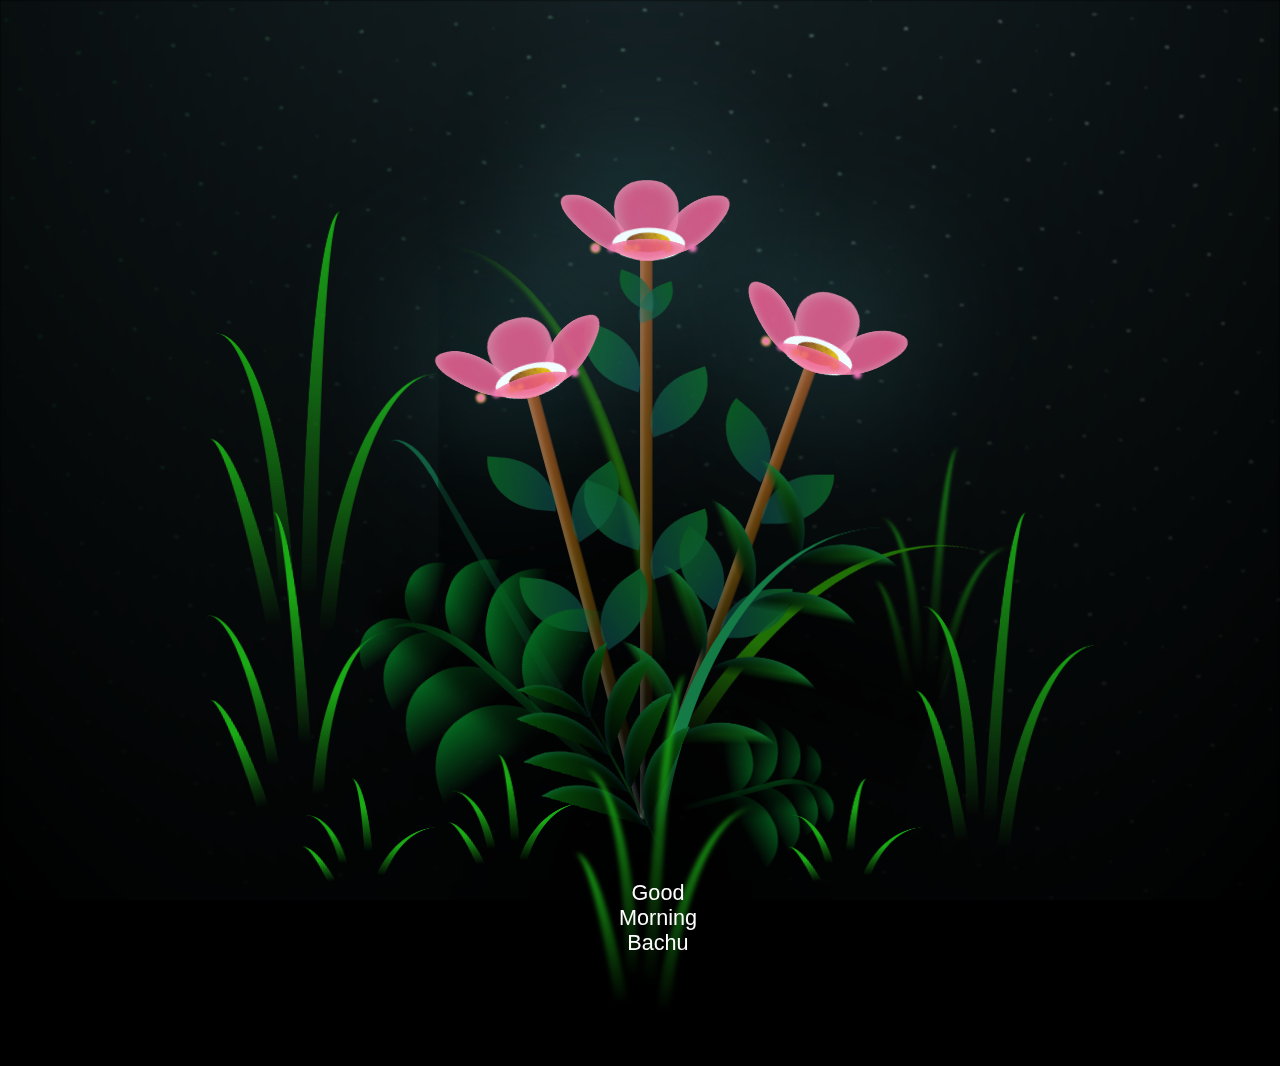
==== index.html @ 054b8e19 "Update index.html" ====
<!DOCTYPE html>
<html lang="en">

<head>
  <meta charset="UTF-8">
  <meta http-equiv="X-UA-Compatible" content="IE=edge">
  <meta name="viewport" content="width=device-width, initial-scale=1.0">
  <link rel="stylesheet" href="flowers-main/css/main.css">
  <link rel="icon" href="img/flowers.png" type="image/x-icon">
  <title>flowers</title>
</head>

<body class="container">
  <div class="night"></div>
  <div class="flowers">
    <div class="message">Good Morning Bachu </div>
    <div class="flower flower--1">
      <div class="flower__leafs flower__leafs--1">
        <div class="flower__leaf flower__leaf--1"></div>
        <div class="flower__leaf flower__leaf--2"></div>
        <div class="flower__leaf flower__leaf--3"></div>
        <div class="flower__leaf flower__leaf--4"></div>
        <div class="flower__white-circle"></div>

        <div class="flower__light flower__light--1"></div>
        <div class="flower__light flower__light--2"></div>
        <div class="flower__light flower__light--3"></div>
        <div class="flower__light flower__light--4"></div>
        <div class="flower__light flower__light--5"></div>
        <div class="flower__light flower__light--6"></div>
        <div class="flower__light flower__light--7"></div>
        <div class="flower__light flower__light--8"></div>

      </div>
      <div class="flower__line">
        <div class="flower__line__leaf flower__line__leaf--1"></div>
        <div class="flower__line__leaf flower__line__leaf--2"></div>
        <div class="flower__line__leaf flower__line__leaf--3"></div>
        <div class="flower__line__leaf flower__line__leaf--4"></div>
        <div class="flower__line__leaf flower__line__leaf--5"></div>
        <div class="flower__line__leaf flower__line__leaf--6"></div>
      </div>
    </div>

    <div class="flower flower--2">
      <div class="flower__leafs flower__leafs--2">
        <div class="flower__leaf flower__leaf--1"></div>
        <div class="flower__leaf flower__leaf--2"></div>
        <div class="flower__leaf flower__leaf--3"></div>
        <div class="flower__leaf flower__leaf--4"></div>
        <div class="flower__white-circle"></div>

        <div class="flower__light flower__light--1"></div>
        <div class="flower__light flower__light--2"></div>
        <div class="flower__light flower__light--3"></div>
        <div class="flower__light flower__light--4"></div>
        <div class="flower__light flower__light--5"></div>
        <div class="flower__light flower__light--6"></div>
        <div class="flower__light flower__light--7"></div>
        <div class="flower__light flower__light--8"></div>

      </div>
      <div class="flower__line">
        <div class="flower__line__leaf flower__line__leaf--1"></div>
        <div class="flower__line__leaf flower__line__leaf--2"></div>
        <div class="flower__line__leaf flower__line__leaf--3"></div>
        <div class="flower__line__leaf flower__line__leaf--4"></div>
      </div>
    </div>

    <div class="flower flower--3">
      <div class="flower__leafs flower__leafs--3">
        <div class="flower__leaf flower__leaf--1"></div>
        <div class="flower__leaf flower__leaf--2"></div>
        <div class="flower__leaf flower__leaf--3"></div>
        <div class="flower__leaf flower__leaf--4"></div>
        <div class="flower__white-circle"></div>

        <div class="flower__light flower__light--1"></div>
        <div class="flower__light flower__light--2"></div>
        <div class="flower__light flower__light--3"></div>
        <div class="flower__light flower__light--4"></div>
        <div class="flower__light flower__light--5"></div>
        <div class="flower__light flower__light--6"></div>
        <div class="flower__light flower__light--7"></div>
        <div class="flower__light flower__light--8"></div>

      </div>
      <div class="flower__line">
        <div class="flower__line__leaf flower__line__leaf--1"></div>
        <div class="flower__line__leaf flower__line__leaf--2"></div>
        <div class="flower__line__leaf flower__line__leaf--3"></div>
        <div class="flower__line__leaf flower__line__leaf--4"></div>
      </div>
    </div>

    <div class="grow-ans" style="--d:1.2s">
      <div class="flower__g-long">
        <div class="flower__g-long__top"></div>
        <div class="flower__g-long__bottom"></div>
      </div>
    </div>

    <div class="growing-grass">
      <div class="flower__grass flower__grass--1">
        <div class="flower__grass--top"></div>
        <div class="flower__grass--bottom"></div>
        <div class="flower__grass__leaf flower__grass__leaf--1"></div>
        <div class="flower__grass__leaf flower__grass__leaf--2"></div>
        <div class="flower__grass__leaf flower__grass__leaf--3"></div>
        <div class="flower__grass__leaf flower__grass__leaf--4"></div>
        <div class="flower__grass__leaf flower__grass__leaf--5"></div>
        <div class="flower__grass__leaf flower__grass__leaf--6"></div>
        <div class="flower__grass__leaf flower__grass__leaf--7"></div>
        <div class="flower__grass__leaf flower__grass__leaf--8"></div>
        <div class="flower__grass__overlay"></div>
      </div>
    </div>

    <div class="growing-grass">
      <div class="flower__grass flower__grass--2">
        <div class="flower__grass--top"></div>
        <div class="flower__grass--bottom"></div>
        <div class="flower__grass__leaf flower__grass__leaf--1"></div>
        <div class="flower__grass__leaf flower__grass__leaf--2"></div>
        <div class="flower__grass__leaf flower__grass__leaf--3"></div>
        <div class="flower__grass__leaf flower__grass__leaf--4"></div>
        <div class="flower__grass__leaf flower__grass__leaf--5"></div>
        <div class="flower__grass__leaf flower__grass__leaf--6"></div>
        <div class="flower__grass__leaf flower__grass__leaf--7"></div>
        <div class="flower__grass__leaf flower__grass__leaf--8"></div>
        <div class="flower__grass__overlay"></div>
      </div>
    </div>

    <div class="grow-ans" style="--d:2.4s">
      <div class="flower__g-right flower__g-right--1">
        <div class="leaf"></div>
      </div>
    </div>

    <div class="grow-ans" style="--d:2.8s">
      <div class="flower__g-right flower__g-right--2">
        <div class="leaf"></div>
      </div>
    </div>

    <div class="grow-ans" style="--d:2.8s">
      <div class="flower__g-front">
        <div class="flower__g-front__leaf-wrapper flower__g-front__leaf-wrapper--1">
          <div class="flower__g-front__leaf"></div>
        </div>
        <div class="flower__g-front__leaf-wrapper flower__g-front__leaf-wrapper--2">
          <div class="flower__g-front__leaf"></div>
        </div>
        <div class="flower__g-front__leaf-wrapper flower__g-front__leaf-wrapper--3">
          <div class="flower__g-front__leaf"></div>
        </div>
        <div class="flower__g-front__leaf-wrapper flower__g-front__leaf-wrapper--4">
          <div class="flower__g-front__leaf"></div>
        </div>
        <div class="flower__g-front__leaf-wrapper flower__g-front__leaf-wrapper--5">
          <div class="flower__g-front__leaf"></div>
        </div>
        <div class="flower__g-front__leaf-wrapper flower__g-front__leaf-wrapper--6">
          <div class="flower__g-front__leaf"></div>
        </div>
        <div class="flower__g-front__leaf-wrapper flower__g-front__leaf-wrapper--7">
          <div class="flower__g-front__leaf"></div>
        </div>
        <div class="flower__g-front__leaf-wrapper flower__g-front__leaf-wrapper--8">
          <div class="flower__g-front__leaf"></div>
        </div>
        <div class="flower__g-front__line"></div>
      </div>
    </div>

    <div class="grow-ans" style="--d:3.2s">
      <div class="flower__g-fr">
        <div class="leaf"></div>
        <div class="flower__g-fr__leaf flower__g-fr__leaf--1"></div>
        <div class="flower__g-fr__leaf flower__g-fr__leaf--2"></div>
        <div class="flower__g-fr__leaf flower__g-fr__leaf--3"></div>
        <div class="flower__g-fr__leaf flower__g-fr__leaf--4"></div>
        <div class="flower__g-fr__leaf flower__g-fr__leaf--5"></div>
        <div class="flower__g-fr__leaf flower__g-fr__leaf--6"></div>
        <div class="flower__g-fr__leaf flower__g-fr__leaf--7"></div>
        <div class="flower__g-fr__leaf flower__g-fr__leaf--8"></div>
      </div>
    </div>

    <div class="long-g long-g--0">
      <div class="grow-ans" style="--d:3s">
        <div class="leaf leaf--0"></div>
      </div>
      <div class="grow-ans" style="--d:2.2s">
        <div class="leaf leaf--1"></div>
      </div>
      <div class="grow-ans" style="--d:3.4s">
        <div class="leaf leaf--2"></div>
      </div>
      <div class="grow-ans" style="--d:3.6s">
        <div class="leaf leaf--3"></div>
      </div>
    </div>

    <div class="long-g long-g--1">
      <div class="grow-ans" style="--d:3.6s">
        <div class="leaf leaf--0"></div>
      </div>
      <div class="grow-ans" style="--d:3.8s">
        <div class="leaf leaf--1"></div>
      </div>
      <div class="grow-ans" style="--d:4s">
        <div class="leaf leaf--2"></div>
      </div>
      <div class="grow-ans" style="--d:4.2s">
        <div class="leaf leaf--3"></div>
      </div>
    </div>

    <div class="long-g long-g--2">
      <div class="grow-ans" style="--d:4s">
        <div class="leaf leaf--0"></div>
      </div>
      <div class="grow-ans" style="--d:4.2s">
        <div class="leaf leaf--1"></div>
      </div>
      <div class="grow-ans" style="--d:4.4s">
        <div class="leaf leaf--2"></div>
      </div>
      <div class="grow-ans" style="--d:4.6s">
        <div class="leaf leaf--3"></div>
      </div>
    </div>

    <div class="long-g long-g--3">
      <div class="grow-ans" style="--d:4s">
        <div class="leaf leaf--0"></div>
      </div>
      <div class="grow-ans" style="--d:4.2s">
        <div class="leaf leaf--1"></div>
      </div>
      <div class="grow-ans" style="--d:3s">
        <div class="leaf leaf--2"></div>
      </div>
      <div class="grow-ans" style="--d:3.6s">
        <div class="leaf leaf--3"></div>
      </div>
    </div>

    <div class="long-g long-g--4">
      <div class="grow-ans" style="--d:4s">
        <div class="leaf leaf--0"></div>
      </div>
      <div class="grow-ans" style="--d:4.2s">
        <div class="leaf leaf--1"></div>
      </div>
      <div class="grow-ans" style="--d:3s">
        <div class="leaf leaf--2"></div>
      </div>
      <div class="grow-ans" style="--d:3.6s">
        <div class="leaf leaf--3"></div>
      </div>
    </div>

    <div class="long-g long-g--5">
      <div class="grow-ans" style="--d:4s">
        <div class="leaf leaf--0"></div>
      </div>
      <div class="grow-ans" style="--d:4.2s">
        <div class="leaf leaf--1"></div>
      </div>
      <div class="grow-ans" style="--d:3s">
        <div class="leaf leaf--2"></div>
      </div>
      <div class="grow-ans" style="--d:3.6s">
        <div class="leaf leaf--3"></div>
      </div>
    </div>

    <div class="long-g long-g--6">
      <div class="grow-ans" style="--d:4.2s">
        <div class="leaf leaf--0"></div>
      </div>
      <div class="grow-ans" style="--d:4.4s">
        <div class="leaf leaf--1"></div>
      </div>
      <div class="grow-ans" style="--d:4.6s">
        <div class="leaf leaf--2"></div>
      </div>
      <div class="grow-ans" style="--d:4.8s">
        <div class="leaf leaf--3"></div>
      </div>
    </div>

    <div class="long-g long-g--7">
      <div class="grow-ans" style="--d:3s">
        <div class="leaf leaf--0"></div>
      </div>
      <div class="grow-ans" style="--d:3.2s">
        <div class="leaf leaf--1"></div>
      </div>
      <div class="grow-ans" style="--d:3.5s">
        <div class="leaf leaf--2"></div>
      </div>
      <div class="grow-ans" style="--d:3.6s">
        <div class="leaf leaf--3"></div>
      </div>
    </div>
    <audio id="background-music" autoplay loop>
      <source src="flowers-main/mysong.mp3" type="audio/mpeg">

    </audio>

  </div>

  <script src="flowers-main/main.js"></script>
</body>

</html>
---- flowers-main/css/main.css ----
*,
*::after,
*::before {
  padding: 0;
  margin: 0;
  box-sizing: border-box;
}

:root {
  --dark-color: #000;
}

body {
  display: flex;
  align-items: flex-end;
  justify-content: center;
  min-height: 100vh;
  background-color: var(--dark-color);
  overflow: hidden;
  perspective: 1000px;
}

.night {
  position: fixed;
  left: 50%;
  top: 0;
  transform: translateX(-50%);
  width: 100%;
  height: 100%;
  filter: blur(0.1vmin);
  background-image: radial-gradient(ellipse at top, transparent 0%, var(--dark-color)), radial-gradient(ellipse at bottom, var(--dark-color), rgba(145, 233, 255, 0.2)), repeating-linear-gradient(220deg, rgb(0, 0, 0) 0px, rgb(0, 0, 0) 19px, transparent 19px, transparent 22px), repeating-linear-gradient(189deg, rgb(0, 0, 0) 0px, rgb(0, 0, 0) 19px, transparent 19px, transparent 22px), repeating-linear-gradient(148deg, rgb(0, 0, 0) 0px, rgb(0, 0, 0) 19px, transparent 19px, transparent 22px), linear-gradient(90deg, rgb(7, 107, 42), rgb(240, 240, 240));
}

.flowers {
  position: relative;
  transform: scale(0.9);
}

.flower {
  position: absolute;
  bottom: 10vmin;
  transform-origin: bottom center;
  z-index: 10;
  --fl-speed: 0.3s;
}

.flower--1 {
  -webkit-animation: moving-flower-1 4s linear infinite;
  animation: moving-flower-1 4s linear infinite;
}

.flower--1 .flower__line {
  height: 70vmin;
  -webkit-animation-delay: 0.3s;
  animation-delay: 0.3s;
}

.flower--1 .flower__line__leaf--1 {
  -webkit-animation: blooming-leaf-right var(--fl-speed) 1.6s backwards;
  animation: blooming-leaf-right var(--fl-speed) 1.6s backwards;
}

.flower--1 .flower__line__leaf--2 {
  -webkit-animation: blooming-leaf-right var(--fl-speed) 1.4s backwards;
  animation: blooming-leaf-right var(--fl-speed) 1.4s backwards;
}

.flower--1 .flower__line__leaf--3 {
  -webkit-animation: blooming-leaf-left var(--fl-speed) 1.2s backwards;
  animation: blooming-leaf-left var(--fl-speed) 1.2s backwards;
}

.flower--1 .flower__line__leaf--4 {
  -webkit-animation: blooming-leaf-left var(--fl-speed) 1s backwards;
  animation: blooming-leaf-left var(--fl-speed) 1s backwards;
}

.flower--1 .flower__line__leaf--5 {
  -webkit-animation: blooming-leaf-right var(--fl-speed) 1.8s backwards;
  animation: blooming-leaf-right var(--fl-speed) 1.8s backwards;
}

.flower--1 .flower__line__leaf--6 {
  -webkit-animation: blooming-leaf-left var(--fl-speed) 2s backwards;
  animation: blooming-leaf-left var(--fl-speed) 2s backwards;
}

.flower--2 {
  left: 50%;
  transform: rotate(20deg);
  -webkit-animation: moving-flower-2 4s linear infinite;
  animation: moving-flower-2 4s linear infinite;
}

.flower--2 .flower__line {
  height: 60vmin;
  -webkit-animation-delay: 0.6s;
  animation-delay: 0.6s;
}

.flower--2 .flower__line__leaf--1 {
  -webkit-animation: blooming-leaf-right var(--fl-speed) 1.9s backwards;
  animation: blooming-leaf-right var(--fl-speed) 1.9s backwards;
}

.flower--2 .flower__line__leaf--2 {
  -webkit-animation: blooming-leaf-right var(--fl-speed) 1.7s backwards;
  animation: blooming-leaf-right var(--fl-speed) 1.7s backwards;
}

.flower--2 .flower__line__leaf--3 {
  -webkit-animation: blooming-leaf-left var(--fl-speed) 1.5s backwards;
  animation: blooming-leaf-left var(--fl-speed) 1.5s backwards;
}

.flower--2 .flower__line__leaf--4 {
  -webkit-animation: blooming-leaf-left var(--fl-speed) 1.3s backwards;
  animation: blooming-leaf-left var(--fl-speed) 1.3s backwards;
}

.flower--3 {
  left: 50%;
  transform: rotate(-15deg);
  -webkit-animation: moving-flower-3 4s linear infinite;
  animation: moving-flower-3 4s linear infinite;
}

.flower--3 .flower__line {
  -webkit-animation-delay: 0.9s;
  animation-delay: 0.9s;
}

.flower--3 .flower__line__leaf--1 {
  -webkit-animation: blooming-leaf-right var(--fl-speed) 2.5s backwards;
  animation: blooming-leaf-right var(--fl-speed) 2.5s backwards;
}

.flower--3 .flower__line__leaf--2 {
  -webkit-animation: blooming-leaf-right var(--fl-speed) 2.3s backwards;
  animation: blooming-leaf-right var(--fl-speed) 2.3s backwards;
}

.flower--3 .flower__line__leaf--3 {
  -webkit-animation: blooming-leaf-left var(--fl-speed) 2.1s backwards;
  animation: blooming-leaf-left var(--fl-speed) 2.1s backwards;
}

.flower--3 .flower__line__leaf--4 {
  -webkit-animation: blooming-leaf-left var(--fl-speed) 1.9s backwards;
  animation: blooming-leaf-left var(--fl-speed) 1.9s backwards;
}

.flower__leafs {
  position: relative;
  -webkit-animation: blooming-flower 2s backwards;
  animation: blooming-flower 2s backwards;
}

.flower__leafs--1 {
  -webkit-animation-delay: 1.1s;
  animation-delay: 1.1s;
}

.flower__leafs--2 {
  -webkit-animation-delay: 1.4s;
  animation-delay: 1.4s;
}

.flower__leafs--3 {
  -webkit-animation-delay: 1.7s;
  animation-delay: 1.7s;
}

.flower__leafs::after {
  content: "";
  position: absolute;
  left: 0;
  top: 0;
  transform: translate(-50%, -100%);
  width: 8vmin;
  height: 8vmin;
  background-color: #6bf0ff;
  filter: blur(10vmin);
}

.flower__leaf {
  position: absolute;
  bottom: 0;
  left: 50%;
  width: 8vmin;
  height: 11vmin;
  border-radius: 51% 49% 47% 53%/44% 45% 55% 69%;
  background-color: #f672b0;
  background-image: linear-gradient(to top, #ee5286, #ee5286);
  transform-origin: bottom center;
  opacity: 0.9;
  box-shadow: inset 0 0 2vmin rgba(255, 255, 255, 0.5);
}

.flower__leaf--1 {
  transform: translate(-10%, 1%) rotateY(40deg) rotateX(-50deg);
}

.flower__leaf--2 {
  transform: translate(-50%, -4%) rotateX(40deg);
}

.flower__leaf--3 {
  transform: translate(-90%, 0%) rotateY(45deg) rotateX(50deg);
}

.flower__leaf--4 {
  width: 8vmin;
  height: 8vmin;
  transform-origin: bottom left;
  border-radius: 4vmin 10vmin 4vmin 4vmin;
  transform: translate(0%, 18%) rotateX(70deg) rotate(-43deg);
  background-image: linear-gradient(to top, #ee5286, #ee5286);
  z-index: 1;
  opacity: 0.8;
}

.flower__white-circle {
  position: absolute;
  left: -3.5vmin;
  top: -3vmin;
  width: 9vmin;
  height: 4vmin;
  border-radius: 50%;
  background-color: #fff;
}

.flower__white-circle::after {
  content: "";
  position: absolute;
  left: 50%;
  top: 45%;
  transform: translate(-50%, -50%);
  width: 60%;
  height: 60%;
  border-radius: inherit;
  background-image: repeating-linear-gradient(135deg, rgba(0, 0, 0, 0.03) 0px, rgba(0, 0, 0, 0.03) 1px, transparent 1px, transparent 12px), repeating-linear-gradient(45deg, rgba(0, 0, 0, 0.03) 0px, rgba(0, 0, 0, 0.03) 1px, transparent 1px, transparent 12px), repeating-linear-gradient(67.5deg, rgba(0, 0, 0, 0.03) 0px, rgba(0, 0, 0, 0.03) 1px, transparent 1px, transparent 12px), repeating-linear-gradient(135deg, rgba(0, 0, 0, 0.03) 0px, rgba(0, 0, 0, 0.03) 1px, transparent 1px, transparent 12px), repeating-linear-gradient(45deg, rgba(0, 0, 0, 0.03) 0px, rgba(0, 0, 0, 0.03) 1px, transparent 1px, transparent 12px), repeating-linear-gradient(112.5deg, rgba(0, 0, 0, 0.03) 0px, rgba(0, 0, 0, 0.03) 1px, transparent 1px, transparent 12px), repeating-linear-gradient(112.5deg, rgba(0, 0, 0, 0.03) 0px, rgba(0, 0, 0, 0.03) 1px, transparent 1px, transparent 12px), repeating-linear-gradient(45deg, rgba(0, 0, 0, 0.03) 0px, rgba(0, 0, 0, 0.03) 1px, transparent 1px, transparent 12px), repeating-linear-gradient(22.5deg, rgba(0, 0, 0, 0.03) 0px, rgba(0, 0, 0, 0.03) 1px, transparent 1px, transparent 12px), repeating-linear-gradient(45deg, rgba(0, 0, 0, 0.03) 0px, rgba(0, 0, 0, 0.03) 1px, transparent 1px, transparent 12px), repeating-linear-gradient(22.5deg, rgba(0, 0, 0, 0.03) 0px, rgba(0, 0, 0, 0.03) 1px, transparent 1px, transparent 12px), repeating-linear-gradient(135deg, rgba(0, 0, 0, 0.03) 0px, rgba(0, 0, 0, 0.03) 1px, transparent 1px, transparent 12px), repeating-linear-gradient(157.5deg, rgba(0, 0, 0, 0.03) 0px, rgba(0, 0, 0, 0.03) 1px, transparent 1px, transparent 12px), repeating-linear-gradient(67.5deg, rgba(0, 0, 0, 0.03) 0px, rgba(0, 0, 0, 0.03) 1px, transparent 1px, transparent 12px), repeating-linear-gradient(67.5deg, rgba(0, 0, 0, 0.03) 0px, rgba(0, 0, 0, 0.03) 1px, transparent 1px, transparent 12px), linear-gradient(90deg, rgb(127, 47, 21), rgb(255, 206, 0));
}

.flower__line {
  height: 55vmin;
  width: 1.5vmin;
  background-image: linear-gradient(to left, rgba(0, 0, 0, 0.2), transparent, rgba(255, 255, 255, 0.2)), linear-gradient(to top, transparent 10%, #583e08, #944415);
  box-shadow: inset 0 0 2px rgba(0, 0, 0, 0.5);
  -webkit-animation: grow-flower-tree 4s backwards;
  animation: grow-flower-tree 4s backwards;
}

.flower__line__leaf {
  --w: 7vmin;
  --h: calc(var(--w) + 2vmin);
  position: absolute;
  top: 20%;
  left: 90%;
  width: var(--w);
  height: var(--h);
  border-top-right-radius: var(--h);
  border-bottom-left-radius: var(--h);
  background-image: linear-gradient(to top, rgba(20, 117, 122, 0.4), #095721);
}

.flower__line__leaf--1 {
  transform: rotate(70deg) rotateY(30deg);
}

.flower__line__leaf--2 {
  top: 45%;
  transform: rotate(70deg) rotateY(30deg);
}

.flower__line__leaf--3,
.flower__line__leaf--4,
.flower__line__leaf--6 {
  border-top-right-radius: 0;
  border-bottom-left-radius: 0;
  border-top-left-radius: var(--h);
  border-bottom-right-radius: var(--h);
  left: -460%;
  top: 12%;
  transform: rotate(-70deg) rotateY(30deg);
}

.flower__line__leaf--4 {
  top: 40%;
}

.flower__line__leaf--5 {
  top: 0;
  transform-origin: left;
  transform: rotate(70deg) rotateY(30deg) scale(0.6);
}

.flower__line__leaf--6 {
  top: -2%;
  left: -450%;
  transform-origin: right;
  transform: rotate(-70deg) rotateY(30deg) scale(0.6);
}

.flower__light {
  position: absolute;
  bottom: 0vmin;
  width: 1vmin;
  height: 1vmin;
  background-color: rgb(255, 251, 0);
  border-radius: 50%;
  filter: blur(0.2vmin);
  -webkit-animation: light-ans 4s linear infinite backwards;
  animation: light-ans 4s linear infinite backwards;
}

.flower__light:nth-child(odd) {
  background-color: #f76baf;
}

.flower__light--1 {
  left: -2vmin;
  -webkit-animation-delay: 1s;
  animation-delay: 1s;
}

.flower__light--2 {
  left: 3vmin;
  -webkit-animation-delay: 0.5s;
  animation-delay: 0.5s;
}

.flower__light--3 {
  left: -6vmin;
  -webkit-animation-delay: 0.3s;
  animation-delay: 0.3s;
}

.flower__light--4 {
  left: 6vmin;
  -webkit-animation-delay: 0.9s;
  animation-delay: 0.9s;
}

.flower__light--5 {
  left: -1vmin;
  -webkit-animation-delay: 1.5s;
  animation-delay: 1.5s;
}

.flower__light--6 {
  left: -4vmin;
  -webkit-animation-delay: 3s;
  animation-delay: 3s;
}

.flower__light--7 {
  left: 3vmin;
  -webkit-animation-delay: 2s;
  animation-delay: 2s;
}

.flower__light--8 {
  left: -6vmin;
  -webkit-animation-delay: 3.5s;
  animation-delay: 3.5s;
}

.flower__grass {
  --c: #04661f;
  --line-w: 1.5vmin;
  position: absolute;
  bottom: 12vmin;
  left: -7vmin;
  display: flex;
  flex-direction: column;
  align-items: flex-end;
  z-index: 20;
  transform-origin: bottom center;
  transform: rotate(-48deg) rotateY(40deg);
}

.flower__grass--1 {
  -webkit-animation: moving-grass 2s linear infinite;
  animation: moving-grass 2s linear infinite;
}

.flower__grass--2 {
  left: 2vmin;
  bottom: 10vmin;
  transform: scale(0.5) rotate(75deg) rotateX(10deg) rotateY(-200deg);
  opacity: 0.8;
  z-index: 0;
  -webkit-animation: moving-grass--2 1.5s linear infinite;
  animation: moving-grass--2 1.5s linear infinite;
}

.flower__grass--top {
  width: 7vmin;
  height: 10vmin;
  border-top-right-radius: 100%;
  border-right: var(--line-w) solid var(--c);
  transform-origin: bottom center;
  transform: rotate(-2deg);
}

.flower__grass--bottom {
  margin-top: -2px;
  width: var(--line-w);
  height: 25vmin;
  background-image: linear-gradient(to top, transparent, var(--c));
}

.flower__grass__leaf {
  --size: 10vmin;
  position: absolute;
  width: calc(var(--size) * 2.1);
  height: var(--size);
  border-top-left-radius: var(--size);
  border-top-right-radius: var(--size);
  background-image: linear-gradient(to top, transparent, transparent 30%, var(--c));
  z-index: 100;
}

.flower__grass__leaf--1 {
  top: -6%;
  left: 30%;
  --size: 6vmin;
  transform: rotate(-20deg);
  -webkit-animation: growing-grass-ans--1 2s 2.6s backwards;
  animation: growing-grass-ans--1 2s 2.6s backwards;
}

@-webkit-keyframes growing-grass-ans--1 {
  0% {
    transform-origin: bottom left;
    transform: rotate(-20deg) scale(0);
  }
}

@keyframes growing-grass-ans--1 {
  0% {
    transform-origin: bottom left;
    transform: rotate(-20deg) scale(0);
  }
}

.flower__grass__leaf--2 {
  top: -5%;
  left: -110%;
  --size: 6vmin;
  transform: rotate(10deg);
  -webkit-animation: growing-grass-ans--2 2s 2.4s linear backwards;
  animation: growing-grass-ans--2 2s 2.4s linear backwards;
}

@-webkit-keyframes growing-grass-ans--2 {
  0% {
    transform-origin: bottom right;
    transform: rotate(10deg) scale(0);
  }
}

@keyframes growing-grass-ans--2 {
  0% {
    transform-origin: bottom right;
    transform: rotate(10deg) scale(0);
  }
}

.flower__grass__leaf--3 {
  top: 5%;
  left: 60%;
  --size: 8vmin;
  transform: rotate(-18deg) rotateX(-20deg);
  -webkit-animation: growing-grass-ans--3 2s 2.2s linear backwards;
  animation: growing-grass-ans--3 2s 2.2s linear backwards;
}

@-webkit-keyframes growing-grass-ans--3 {
  0% {
    transform-origin: bottom left;
    transform: rotate(-18deg) rotateX(-20deg) scale(0);
  }
}

@keyframes growing-grass-ans--3 {
  0% {
    transform-origin: bottom left;
    transform: rotate(-18deg) rotateX(-20deg) scale(0);
  }
}

.flower__grass__leaf--4 {
  top: 6%;
  left: -135%;
  --size: 8vmin;
  transform: rotate(2deg);
  -webkit-animation: growing-grass-ans--4 2s 2s linear backwards;
  animation: growing-grass-ans--4 2s 2s linear backwards;
}

@-webkit-keyframes growing-grass-ans--4 {
  0% {
    transform-origin: bottom right;
    transform: rotate(2deg) scale(0);
  }
}

@keyframes growing-grass-ans--4 {
  0% {
    transform-origin: bottom right;
    transform: rotate(2deg) scale(0);
  }
}

.flower__grass__leaf--5 {
  top: 20%;
  left: 60%;
  --size: 10vmin;
  transform: rotate(-24deg) rotateX(-20deg);
  -webkit-animation: growing-grass-ans--5 2s 1.8s linear backwards;
  animation: growing-grass-ans--5 2s 1.8s linear backwards;
}

@-webkit-keyframes growing-grass-ans--5 {
  0% {
    transform-origin: bottom left;
    transform: rotate(-24deg) rotateX(-20deg) scale(0);
  }
}

@keyframes growing-grass-ans--5 {
  0% {
    transform-origin: bottom left;
    transform: rotate(-24deg) rotateX(-20deg) scale(0);
  }
}

.flower__grass__leaf--6 {
  top: 22%;
  left: -180%;
  --size: 10vmin;
  transform: rotate(10deg);
  -webkit-animation: growing-grass-ans--6 2s 1.6s linear backwards;
  animation: growing-grass-ans--6 2s 1.6s linear backwards;
}

@-webkit-keyframes growing-grass-ans--6 {
  0% {
    transform-origin: bottom right;
    transform: rotate(10deg) scale(0);
  }
}

@keyframes growing-grass-ans--6 {
  0% {
    transform-origin: bottom right;
    transform: rotate(10deg) scale(0);
  }
}

.flower__grass__leaf--7 {
  top: 39%;
  left: 70%;
  --size: 10vmin;
  transform: rotate(-10deg);
  -webkit-animation: growing-grass-ans--7 2s 1.4s linear backwards;
  animation: growing-grass-ans--7 2s 1.4s linear backwards;
}

@-webkit-keyframes growing-grass-ans--7 {
  0% {
    transform-origin: bottom left;
    transform: rotate(-10deg) scale(0);
  }
}

@keyframes growing-grass-ans--7 {
  0% {
    transform-origin: bottom left;
    transform: rotate(-10deg) scale(0);
  }
}

.flower__grass__leaf--8 {
  top: 40%;
  left: -215%;
  --size: 11vmin;
  transform: rotate(10deg);
  -webkit-animation: growing-grass-ans--8 2s 1.2s linear backwards;
  animation: growing-grass-ans--8 2s 1.2s linear backwards;
}

@-webkit-keyframes growing-grass-ans--8 {
  0% {
    transform-origin: bottom right;
    transform: rotate(10deg) scale(0);
  }
}

@keyframes growing-grass-ans--8 {
  0% {
    transform-origin: bottom right;
    transform: rotate(10deg) scale(0);
  }
}

.flower__grass__overlay {
  position: absolute;
  top: -10%;
  right: 0%;
  width: 100%;
  height: 100%;
  background-color: rgba(0, 0, 0, 0.6);
  filter: blur(1.5vmin);
  z-index: 100;
}

.flower__g-long {
  --w: 2vmin;
  --h: 6vmin;
  --c: #0e5b3c;
  position: absolute;
  bottom: 10vmin;
  left: -3vmin;
  transform-origin: bottom center;
  transform: rotate(-30deg) rotateY(-20deg);
  display: flex;
  flex-direction: column;
  align-items: flex-end;
  -webkit-animation: flower-g-long-ans 3s linear infinite;
  animation: flower-g-long-ans 3s linear infinite;
}

@-webkit-keyframes flower-g-long-ans {

  0%,
  100% {
    transform: rotate(-30deg) rotateY(-20deg);
  }

  50% {
    transform: rotate(-32deg) rotateY(-20deg);
  }
}

@keyframes flower-g-long-ans {

  0%,
  100% {
    transform: rotate(-30deg) rotateY(-20deg);
  }

  50% {
    transform: rotate(-32deg) rotateY(-20deg);
  }
}

.flower__g-long__top {
  top: calc(var(--h) * -1);
  width: calc(var(--w) + 1vmin);
  height: var(--h);
  border-top-right-radius: 100%;
  border-right: 0.7vmin solid var(--c);
  transform: translate(-0.7vmin, 1vmin);
}

.flower__g-long__bottom {
  width: var(--w);
  height: 50vmin;
  transform-origin: bottom center;
  background-image: linear-gradient(to top, transparent 30%, var(--c));
  box-shadow: inset 0 0 2px rgba(0, 0, 0, 0.5);
  -webkit-clip-path: polygon(35% 0, 65% 1%, 100% 100%, 0% 100%);
  clip-path: polygon(35% 0, 65% 1%, 100% 100%, 0% 100%);
}

.flower__g-right {
  position: absolute;
  bottom: 6vmin;
  left: -2vmin;
  transform-origin: bottom left;
  transform: rotate(20deg);
}

.flower__g-right .leaf {
  width: 30vmin;
  height: 50vmin;
  border-top-left-radius: 100%;
  border-left: 2vmin solid #217005;
  background-image: linear-gradient(to bottom, transparent, var(--dark-color) 60%);
  -webkit-mask-image: linear-gradient(to top, transparent 30%, #24803e 60%);
}

.flower__g-right--1 {
  -webkit-animation: flower-g-right-ans 2.5s linear infinite;
  animation: flower-g-right-ans 2.5s linear infinite;
}

.flower__g-right--2 {
  left: 5vmin;
  transform: rotateY(-180deg);
  -webkit-animation: flower-g-right-ans--2 3s linear infinite;
  animation: flower-g-right-ans--2 3s linear infinite;
}

.flower__g-right--2 .leaf {
  height: 75vmin;
  filter: blur(0.3vmin);
  opacity: 0.8;
}

@-webkit-keyframes flower-g-right-ans {

  0%,
  100% {
    transform: rotate(20deg);
  }

  50% {
    transform: rotate(24deg) rotateX(-20deg);
  }
}

@keyframes flower-g-right-ans {

  0%,
  100% {
    transform: rotate(20deg);
  }

  50% {
    transform: rotate(24deg) rotateX(-20deg);
  }
}

@-webkit-keyframes flower-g-right-ans--2 {

  0%,
  100% {
    transform: rotateY(-180deg) rotate(0deg) rotateX(-20deg);
  }

  50% {
    transform: rotateY(-180deg) rotate(6deg) rotateX(-20deg);
  }
}

@keyframes flower-g-right-ans--2 {

  0%,
  100% {
    transform: rotateY(-180deg) rotate(0deg) rotateX(-20deg);
  }

  50% {
    transform: rotateY(-180deg) rotate(6deg) rotateX(-20deg);
  }
}

.flower__g-front {
  position: absolute;
  bottom: 6vmin;
  left: 2.5vmin;
  z-index: 100;
  transform-origin: bottom center;
  transform: rotate(-28deg) rotateY(30deg) scale(1.04);
  -webkit-animation: flower__g-front-ans 2s linear infinite;
  animation: flower__g-front-ans 2s linear infinite;
}

@-webkit-keyframes flower__g-front-ans {

  0%,
  100% {
    transform: rotate(-28deg) rotateY(30deg) scale(1.04);
  }

  50% {
    transform: rotate(-35deg) rotateY(40deg) scale(1.04);
  }
}

@keyframes flower__g-front-ans {

  0%,
  100% {
    transform: rotate(-28deg) rotateY(30deg) scale(1.04);
  }

  50% {
    transform: rotate(-35deg) rotateY(40deg) scale(1.04);
  }
}

.flower__g-front__line {
  width: 0.3vmin;
  height: 20vmin;
  background-image: linear-gradient(to top, transparent, #042e0b, transparent 100%);
  position: relative;
}

.flower__g-front__leaf-wrapper {
  position: absolute;
  top: 0;
  left: 0;
  transform-origin: bottom left;
  transform: rotate(10deg);
}

.flower__g-front__leaf-wrapper:nth-child(even) {
  left: 0vmin;
  transform: rotateY(-180deg) rotate(5deg);
  -webkit-animation: flower__g-front__leaf-left-ans 1s ease-in backwards;
  animation: flower__g-front__leaf-left-ans 1s ease-in backwards;
}

.flower__g-front__leaf-wrapper:nth-child(odd) {
  -webkit-animation: flower__g-front__leaf-ans 1s ease-in backwards;
  animation: flower__g-front__leaf-ans 1s ease-in backwards;
}

.flower__g-front__leaf-wrapper--1 {
  top: -8vmin;
  transform: scale(0.7);
  -webkit-animation: flower__g-front__leaf-ans 1s 5.5s ease-in backwards !important;
  animation: flower__g-front__leaf-ans 1s 5.5s ease-in backwards !important;
}

.flower__g-front__leaf-wrapper--2 {
  top: -8vmin;
  transform: rotateY(-180deg) scale(0.7) !important;
  -webkit-animation: flower__g-front__leaf-left-ans-2 1s 4.6s ease-in backwards !important;
  animation: flower__g-front__leaf-left-ans-2 1s 4.6s ease-in backwards !important;
}

.flower__g-front__leaf-wrapper--3 {
  top: -3vmin;
  -webkit-animation: flower__g-front__leaf-ans 1s 4.6s ease-in backwards;
  animation: flower__g-front__leaf-ans 1s 4.6s ease-in backwards;
}

.flower__g-front__leaf-wrapper--4 {
  top: -3vmin;
  transform: rotateY(-180deg) scale(0.9) !important;
  -webkit-animation: flower__g-front__leaf-left-ans-2 1s 4.6s ease-in backwards !important;
  animation: flower__g-front__leaf-left-ans-2 1s 4.6s ease-in backwards !important;
}

@-webkit-keyframes flower__g-front__leaf-left-ans-2 {
  0% {
    transform: rotateY(-180deg) scale(0);
  }
}

@keyframes flower__g-front__leaf-left-ans-2 {
  0% {
    transform: rotateY(-180deg) scale(0);
  }
}

.flower__g-front__leaf-wrapper--5,
.flower__g-front__leaf-wrapper--6 {
  top: 2vmin;
}

.flower__g-front__leaf-wrapper--7,
.flower__g-front__leaf-wrapper--8 {
  top: 6.5vmin;
}

.flower__g-front__leaf-wrapper--2 {
  -webkit-animation-delay: 5.2s !important;
  animation-delay: 5.2s !important;
}

.flower__g-front__leaf-wrapper--3 {
  -webkit-animation-delay: 4.9s !important;
  animation-delay: 4.9s !important;
}

.flower__g-front__leaf-wrapper--5 {
  -webkit-animation-delay: 4.3s !important;
  animation-delay: 4.3s !important;
}

.flower__g-front__leaf-wrapper--6 {
  -webkit-animation-delay: 4.1s !important;
  animation-delay: 4.1s !important;
}

.flower__g-front__leaf-wrapper--7 {
  -webkit-animation-delay: 3.8s !important;
  animation-delay: 3.8s !important;
}

.flower__g-front__leaf-wrapper--8 {
  -webkit-animation-delay: 3.5s !important;
  animation-delay: 3.5s !important;
}

@-webkit-keyframes flower__g-front__leaf-ans {
  0% {
    transform: rotate(10deg) scale(0);
  }
}

@keyframes flower__g-front__leaf-ans {
  0% {
    transform: rotate(10deg) scale(0);
  }
}

@-webkit-keyframes flower__g-front__leaf-left-ans {
  0% {
    transform: rotateY(-180deg) rotate(5deg) scale(0);
  }
}

@keyframes flower__g-front__leaf-left-ans {
  0% {
    transform: rotateY(-180deg) rotate(5deg) scale(0);
  }
}

.flower__g-front__leaf {
  width: 10vmin;
  height: 10vmin;
  border-radius: 100% 0% 0% 100%/100% 100% 0% 0%;
  box-shadow: inset 0 2px 1vmin hsla(184deg, 97%, 58%, 0.2);
  background-image: linear-gradient(to bottom left, transparent, var(--dark-color)), linear-gradient(to bottom right, #064f0a 50%, transparent 50%, transparent);
  -webkit-mask-image: linear-gradient(to bottom right, #097149 50%, transparent 50%, transparent);
  mask-image: linear-gradient(to bottom right, #0e8723 50%, transparent 50%, transparent);
}

.flower__g-fr {
  position: absolute;
  bottom: -4vmin;
  left: vmin;
  transform-origin: bottom left;
  z-index: 10;
  -webkit-animation: flower__g-fr-ans 2s linear infinite;
  animation: flower__g-fr-ans 2s linear infinite;
}

@-webkit-keyframes flower__g-fr-ans {

  0%,
  100% {
    transform: rotate(2deg);
  }

  50% {
    transform: rotate(4deg);
  }
}

@keyframes flower__g-fr-ans {

  0%,
  100% {
    transform: rotate(2deg);
  }

  50% {
    transform: rotate(4deg);
  }
}

.flower__g-fr .leaf {
  width: 30vmin;
  height: 50vmin;
  border-top-left-radius: 100%;
  border-left: 2vmin solid #147b47;
  -webkit-mask-image: linear-gradient(to top, transparent 25%, #0e4e2a 50%);
  position: relative;
  z-index: 1;
}

.flower__g-fr__leaf {
  position: absolute;
  top: 0;
  left: 0;
  width: 10vmin;
  height: 10vmin;
  border-radius: 100% 0% 0% 100%/100% 100% 0% 0%;
  box-shadow: inset 0 2px 1vmin hsla(184deg, 97%, 58%, 0.2);
  background-image: linear-gradient(to bottom left, transparent, var(--dark-color) 98%), linear-gradient(to bottom right, #106e18 45%, transparent 50%, transparent);
  -webkit-mask-image: linear-gradient(135deg, #175f22 40%, transparent 50%, transparent);
}

.flower__g-fr__leaf--1 {
  left: 20vmin;
  transform: rotate(45deg);
  -webkit-animation: flower__g-fr-leaft-ans-1 0.5s 5.2s linear backwards;
  animation: flower__g-fr-leaft-ans-1 0.5s 5.2s linear backwards;
}

@-webkit-keyframes flower__g-fr-leaft-ans-1 {
  0% {
    transform-origin: left;
    transform: rotate(45deg) scale(0);
  }
}

@keyframes flower__g-fr-leaft-ans-1 {
  0% {
    transform-origin: left;
    transform: rotate(45deg) scale(0);
  }
}

.flower__g-fr__leaf--2 {
  left: 12vmin;
  top: -7vmin;
  transform: rotate(25deg) rotateY(-180deg);
  -webkit-animation: flower__g-fr-leaft-ans-6 0.5s 5s linear backwards;
  animation: flower__g-fr-leaft-ans-6 0.5s 5s linear backwards;
}

.flower__g-fr__leaf--3 {
  left: 15vmin;
  top: 6vmin;
  transform: rotate(55deg);
  -webkit-animation: flower__g-fr-leaft-ans-5 0.5s 4.8s linear backwards;
  animation: flower__g-fr-leaft-ans-5 0.5s 4.8s linear backwards;
}

.flower__g-fr__leaf--4 {
  left: 6vmin;
  top: -2vmin;
  transform: rotate(25deg) rotateY(-180deg);
  -webkit-animation: flower__g-fr-leaft-ans-6 0.5s 4.6s linear backwards;
  animation: flower__g-fr-leaft-ans-6 0.5s 4.6s linear backwards;
}

.flower__g-fr__leaf--5 {
  left: 10vmin;
  top: 14vmin;
  transform: rotate(55deg);
  -webkit-animation: flower__g-fr-leaft-ans-5 0.5s 4.4s linear backwards;
  animation: flower__g-fr-leaft-ans-5 0.5s 4.4s linear backwards;
}

@-webkit-keyframes flower__g-fr-leaft-ans-5 {
  0% {
    transform-origin: left;
    transform: rotate(55deg) scale(0);
  }
}

@keyframes flower__g-fr-leaft-ans-5 {
  0% {
    transform-origin: left;
    transform: rotate(55deg) scale(0);
  }
}

.flower__g-fr__leaf--6 {
  left: 0vmin;
  top: 6vmin;
  transform: rotate(25deg) rotateY(-180deg);
  -webkit-animation: flower__g-fr-leaft-ans-6 0.5s 4.2s linear backwards;
  animation: flower__g-fr-leaft-ans-6 0.5s 4.2s linear backwards;
}

@-webkit-keyframes flower__g-fr-leaft-ans-6 {
  0% {
    transform-origin: right;
    transform: rotate(25deg) rotateY(-180deg) scale(0);
  }
}

@keyframes flower__g-fr-leaft-ans-6 {
  0% {
    transform-origin: right;
    transform: rotate(25deg) rotateY(-180deg) scale(0);
  }
}

.flower__g-fr__leaf--7 {
  left: 5vmin;
  top: 22vmin;
  transform: rotate(45deg);
  -webkit-animation: flower__g-fr-leaft-ans-7 0.5s 4s linear backwards;
  animation: flower__g-fr-leaft-ans-7 0.5s 4s linear backwards;
}

@-webkit-keyframes flower__g-fr-leaft-ans-7 {
  0% {
    transform-origin: left;
    transform: rotate(45deg) scale(0);
  }
}

@keyframes flower__g-fr-leaft-ans-7 {
  0% {
    transform-origin: left;
    transform: rotate(45deg) scale(0);
  }
}

.flower__g-fr__leaf--8 {
  left: -4vmin;
  top: 15vmin;
  transform: rotate(15deg) rotateY(-180deg);
  -webkit-animation: flower__g-fr-leaft-ans-8 0.5s 3.8s linear backwards;
  animation: flower__g-fr-leaft-ans-8 0.5s 3.8s linear backwards;
}

@-webkit-keyframes flower__g-fr-leaft-ans-8 {
  0% {
    transform-origin: right;
    transform: rotate(15deg) rotateY(-180deg) scale(0);
  }
}

@keyframes flower__g-fr-leaft-ans-8 {
  0% {
    transform-origin: right;
    transform: rotate(15deg) rotateY(-180deg) scale(0);
  }
}

.long-g {
  position: absolute;
  bottom: 25vmin;
  left: -42vmin;
  transform-origin: bottom left;
}

.long-g--1 {
  bottom: 0vmin;
  transform: scale(0.8) rotate(-5deg);
}

.long-g--1 .leaf {
  -webkit-mask-image: linear-gradient(to top, transparent 40%, #196d2a 80%) !important;
}

.long-g--1 .leaf--1 {
  --w: 5vmin;
  --h: 60vmin;
  left: -2vmin;
  transform: rotate(3deg) rotateY(-180deg);
}

.long-g--2,
.long-g--3 {
  bottom: -3vmin;
  left: -35vmin;
  transform-origin: center;
  transform: scale(0.6) rotateX(60deg);
}

.long-g--2 .leaf,
.long-g--3 .leaf {
  -webkit-mask-image: linear-gradient(to top, transparent 50%, #176220 80%) !important;
}

.long-g--2 .leaf--1,
.long-g--3 .leaf--1 {
  left: -1vmin;
  transform: rotateY(-180deg);
}

.long-g--3 {
  left: -17vmin;
  bottom: 0vmin;
}

.long-g--3 .leaf {
  -webkit-mask-image: linear-gradient(to top, transparent 40%, #176220 80%) !important;
}

.long-g--4 {
  left: 25vmin;
  bottom: -3vmin;
  transform-origin: center;
  transform: scale(0.6) rotateX(60deg);
}

.long-g--4 .leaf {
  -webkit-mask-image: linear-gradient(to top, transparent 50%, #176220 80%) !important;
}

.long-g--5 {
  left: 42vmin;
  bottom: 0vmin;
  transform: scale(0.8) rotate(2deg);
}

.long-g--6 {
  left: 0vmin;
  bottom: -20vmin;
  z-index: 100;
  filter: blur(0.3vmin);
  transform: scale(0.8) rotate(2deg);
}

.long-g--7 {
  left: 35vmin;
  bottom: 20vmin;
  z-index: -1;
  filter: blur(0.3vmin);
  transform: scale(0.6) rotate(2deg);
  opacity: 0.7;
}

.long-g .leaf {
  --w: 15vmin;
  --h: 40vmin;
  --c: #1aaa15;
  position: absolute;
  bottom: 0;
  width: var(--w);
  height: var(--h);
  border-top-left-radius: 100%;
  border-left: 2vmin solid var(--c);
  -webkit-mask-image: linear-gradient(to top, transparent 20%, var(--dark-color));
  transform-origin: bottom center;
}

.long-g .leaf--0 {
  left: 2vmin;
  -webkit-animation: leaf-ans-1 4s linear infinite;
  animation: leaf-ans-1 4s linear infinite;
}

.long-g .leaf--1 {
  --w: 5vmin;
  --h: 60vmin;
  -webkit-animation: leaf-ans-1 4s linear infinite;
  animation: leaf-ans-1 4s linear infinite;
}

.long-g .leaf--2 {
  --w: 10vmin;
  --h: 40vmin;
  left: -0.5vmin;
  bottom: 5vmin;
  transform-origin: bottom left;
  transform: rotateY(-180deg);
  -webkit-animation: leaf-ans-2 3s linear infinite;
  animation: leaf-ans-2 3s linear infinite;
}

.long-g .leaf--3 {
  --w: 5vmin;
  --h: 30vmin;
  left: -1vmin;
  bottom: 3.2vmin;
  transform-origin: bottom left;
  transform: rotate(-10deg) rotateY(-180deg);
  -webkit-animation: leaf-ans-3 3s linear infinite;
  animation: leaf-ans-3 3s linear infinite;
}

@-webkit-keyframes leaf-ans-1 {

  0%,
  100% {
    transform: rotate(-5deg) scale(1);
  }

  50% {
    transform: rotate(5deg) scale(1.1);
  }
}

@keyframes leaf-ans-1 {

  0%,
  100% {
    transform: rotate(-5deg) scale(1);
  }

  50% {
    transform: rotate(5deg) scale(1.1);
  }
}

@-webkit-keyframes leaf-ans-2 {

  0%,
  100% {
    transform: rotateY(-180deg) rotate(5deg);
  }

  50% {
    transform: rotateY(-180deg) rotate(0deg) scale(1.1);
  }
}

@keyframes leaf-ans-2 {

  0%,
  100% {
    transform: rotateY(-180deg) rotate(5deg);
  }

  50% {
    transform: rotateY(-180deg) rotate(0deg) scale(1.1);
  }
}

@-webkit-keyframes leaf-ans-3 {

  0%,
  100% {
    transform: rotate(-10deg) rotateY(-180deg);
  }

  50% {
    transform: rotate(-20deg) rotateY(-180deg);
  }
}

@keyframes leaf-ans-3 {

  0%,
  100% {
    transform: rotate(-10deg) rotateY(-180deg);
  }

  50% {
    transform: rotate(-20deg) rotateY(-180deg);
  }
}

.grow-ans {
  -webkit-animation: grow-ans 2s var(--d) backwards;
  animation: grow-ans 2s var(--d) backwards;
}

@-webkit-keyframes grow-ans {
  0% {
    transform: scale(0);
    opacity: 0;
  }
}

@keyframes grow-ans {
  0% {
    transform: scale(0);
    opacity: 0;
  }
}

@-webkit-keyframes light-ans {
  0% {
    opacity: 0;
    transform: translateY(0vmin);
  }

  25% {
    opacity: 1;
    transform: translateY(-5vmin) translateX(-2vmin);
  }

  50% {
    opacity: 1;
    transform: translateY(-15vmin) translateX(2vmin);
    filter: blur(0.2vmin);
  }

  75% {
    transform: translateY(-20vmin) translateX(-2vmin);
    filter: blur(0.2vmin);
  }

  100% {
    transform: translateY(-30vmin);
    opacity: 0;
    filter: blur(1vmin);
  }
}

@keyframes light-ans {
  0% {
    opacity: 0;
    transform: translateY(0vmin);
  }

  25% {
    opacity: 1;
    transform: translateY(-5vmin) translateX(-2vmin);
  }

  50% {
    opacity: 1;
    transform: translateY(-15vmin) translateX(2vmin);
    filter: blur(0.2vmin);
  }

  75% {
    transform: translateY(-20vmin) translateX(-2vmin);
    filter: blur(0.2vmin);
  }

  100% {
    transform: translateY(-30vmin);
    opacity: 0;
    filter: blur(1vmin);
  }
}

@-webkit-keyframes moving-flower-1 {

  0%,
  100% {
    transform: rotate(2deg);
  }

  50% {
    transform: rotate(-2deg);
  }
}

@keyframes moving-flower-1 {

  0%,
  100% {
    transform: rotate(2deg);
  }

  50% {
    transform: rotate(-2deg);
  }
}

@-webkit-keyframes moving-flower-2 {

  0%,
  100% {
    transform: rotate(18deg);
  }

  50% {
    transform: rotate(14deg);
  }
}

@keyframes moving-flower-2 {

  0%,
  100% {
    transform: rotate(18deg);
  }

  50% {
    transform: rotate(14deg);
  }
}

@-webkit-keyframes moving-flower-3 {

  0%,
  100% {
    transform: rotate(-18deg);
  }

  50% {
    transform: rotate(-20deg) rotateY(-10deg);
  }
}

@keyframes moving-flower-3 {

  0%,
  100% {
    transform: rotate(-18deg);
  }

  50% {
    transform: rotate(-20deg) rotateY(-10deg);
  }
}

@-webkit-keyframes blooming-leaf-right {
  0% {
    transform-origin: left;
    transform: rotate(70deg) rotateY(30deg) scale(0);
  }
}

@keyframes blooming-leaf-right {
  0% {
    transform-origin: left;
    transform: rotate(70deg) rotateY(30deg) scale(0);
  }
}

@-webkit-keyframes blooming-leaf-left {
  0% {
    transform-origin: right;
    transform: rotate(-70deg) rotateY(30deg) scale(0);
  }
}

@keyframes blooming-leaf-left {
  0% {
    transform-origin: right;
    transform: rotate(-70deg) rotateY(30deg) scale(0);
  }
}

@-webkit-keyframes grow-flower-tree {
  0% {
    height: 0;
    border-radius: 1vmin;
  }
}

@keyframes grow-flower-tree {
  0% {
    height: 0;
    border-radius: 1vmin;
  }
}

@-webkit-keyframes blooming-flower {
  0% {
    transform: scale(0);
  }
}

@keyframes blooming-flower {
  0% {
    transform: scale(0);
  }
}

@-webkit-keyframes moving-grass {

  0%,
  100% {
    transform: rotate(-48deg) rotateY(40deg);
  }

  50% {
    transform: rotate(-50deg) rotateY(40deg);
  }
}

@keyframes moving-grass {

  0%,
  100% {
    transform: rotate(-48deg) rotateY(40deg);
  }

  50% {
    transform: rotate(-50deg) rotateY(40deg);
  }
}

@-webkit-keyframes moving-grass--2 {

  0%,
  100% {
    transform: scale(0.5) rotate(75deg) rotateX(10deg) rotateY(-200deg);
  }

  50% {
    transform: scale(0.5) rotate(79deg) rotateX(10deg) rotateY(-200deg);
  }
}

@keyframes moving-grass--2 {

  0%,
  100% {
    transform: scale(0.5) rotate(75deg) rotateX(10deg) rotateY(-200deg);
  }

  50% {
    transform: scale(0.5) rotate(79deg) rotateX(10deg) rotateY(-200deg);
  }
}

.growing-grass {
  -webkit-animation: growing-grass-ans 1s 2s backwards;
  animation: growing-grass-ans 1s 2s backwards;
}

@-webkit-keyframes growing-grass-ans {
  0% {
    transform: scale(0);
  }
}

@keyframes growing-grass-ans {
  0% {
    transform: scale(0);
  }
}

.container * {
  -webkit-animation-play-state: paused !important;
  animation-play-state: paused !important;
}

.message {
  font-size: 24px;
  font-family: Arial, sans-serif;
  color: #ffffff;
  padding: 10px 20px;
  position: absolute;
  transform: translate(-50%, -50%);
  z-index: 9999;
  text-align: center;
  position: absolute;
  top: 20px;
  left: 20px;
  padding: 10px;
}
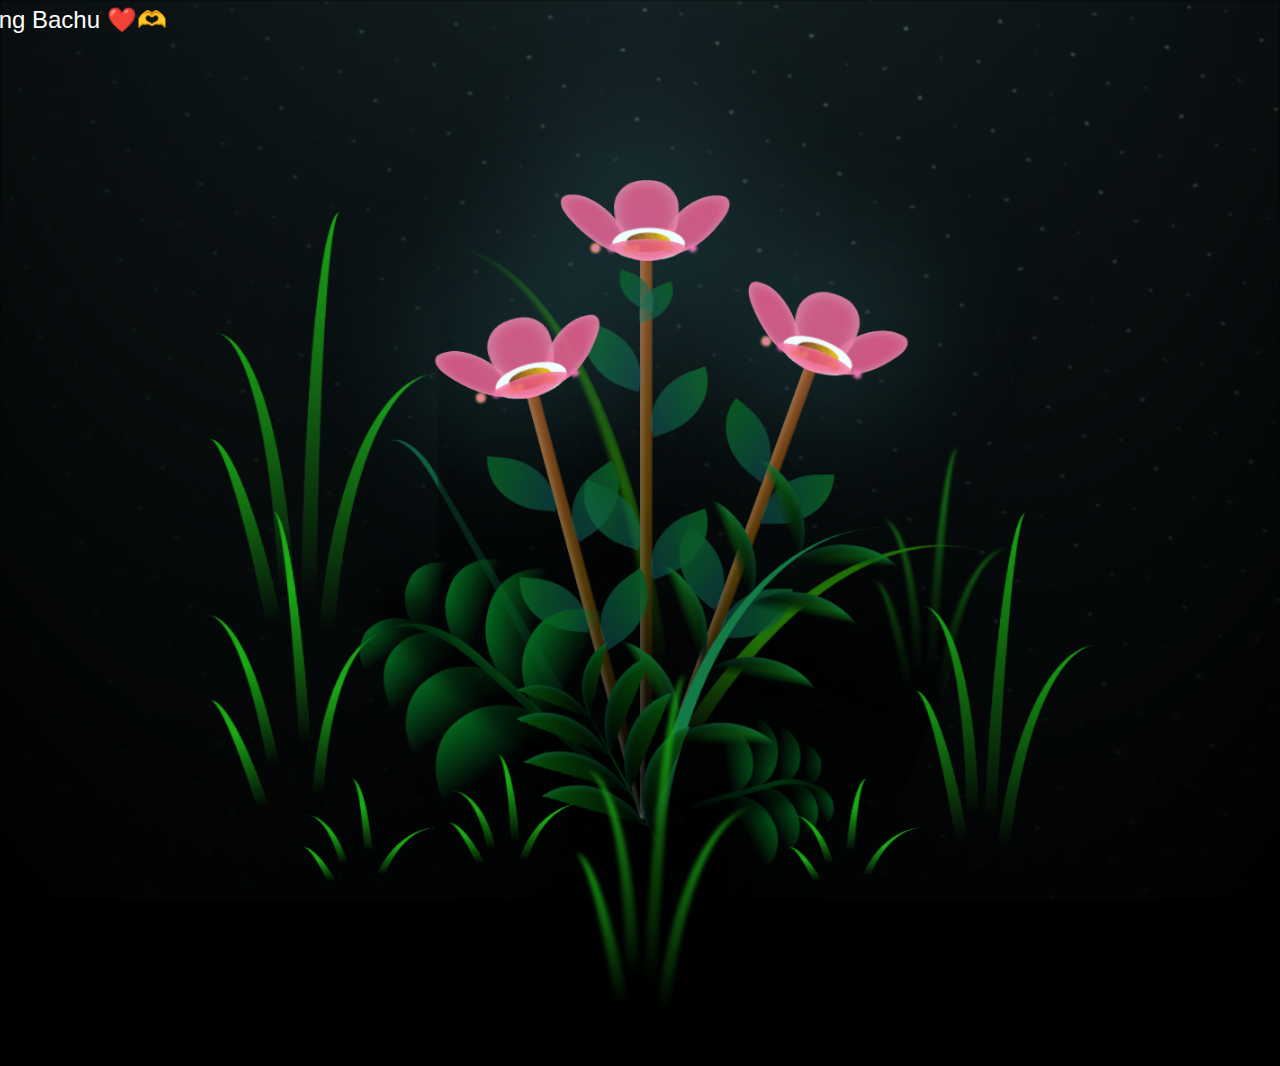
==== commit 2cf774dc: "Update index.html" ====
--- a/index.html
+++ b/index.html
@@ -11,9 +11,10 @@
 </head>
 
 <body class="container">
+   <div class="message">Good Morning Bachu ❤️🫶</div>
   <div class="night"></div>
   <div class="flowers">
-    <div class="message">Good Morning Bachu </div>
+   
     <div class="flower flower--1">
       <div class="flower__leafs flower__leafs--1">
         <div class="flower__leaf flower__leaf--1"></div>
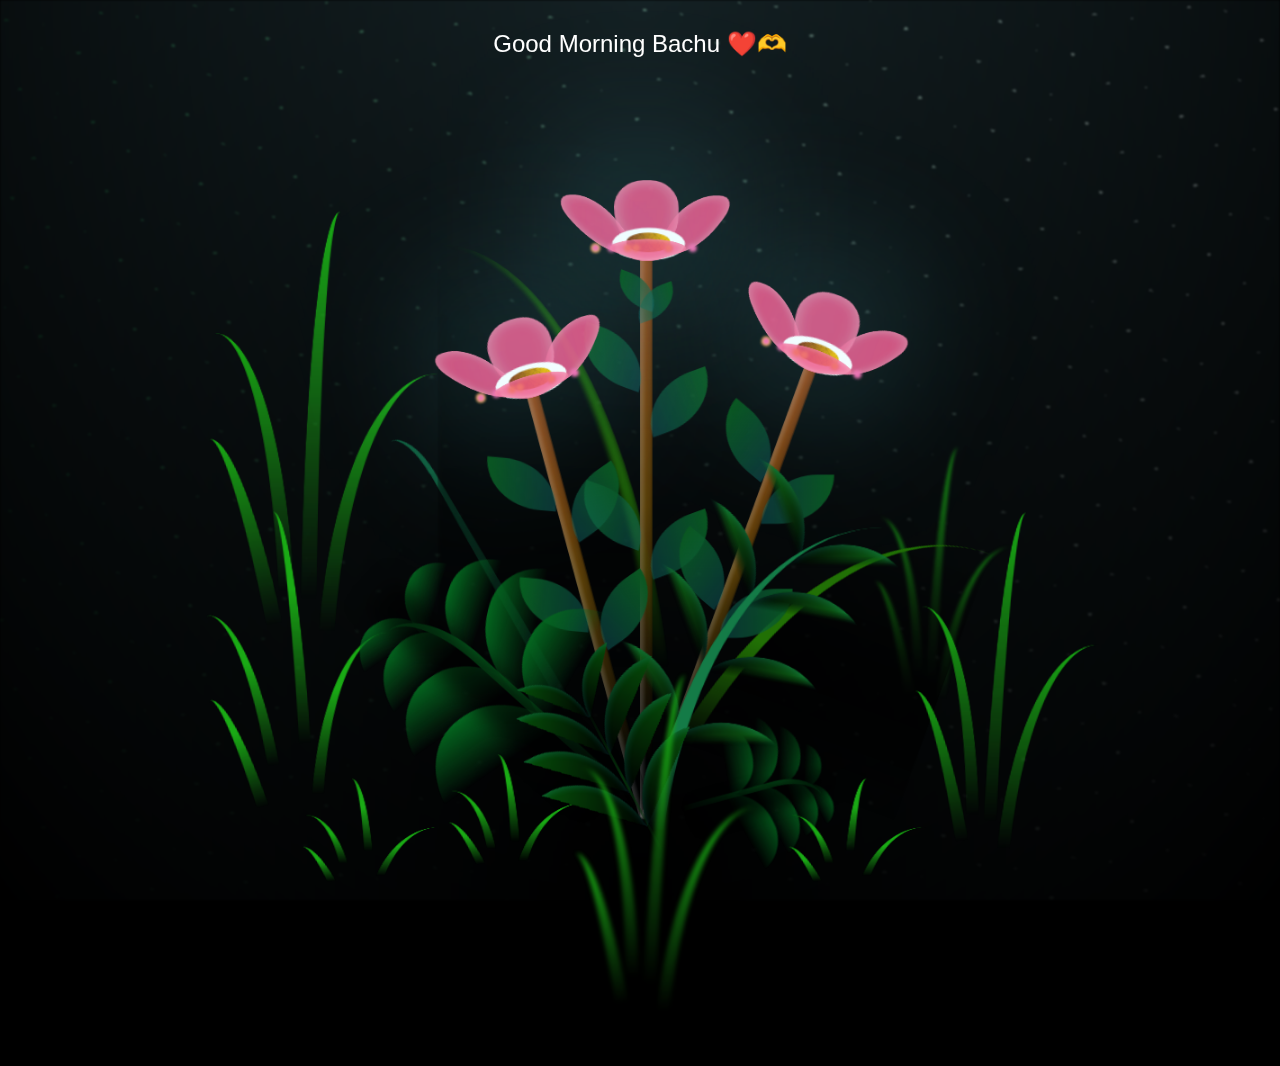
==== commit 00219816: "Update index.html" ====
--- a/index.html
+++ b/index.html
@@ -4,7 +4,7 @@
 <head>
   <meta charset="UTF-8">
   <meta http-equiv="X-UA-Compatible" content="IE=edge">
-  <meta name="viewport" content="width=device-width, initial-scale=1.0">
+  <meta name="viewport" content="width=device-width, initial-scale=1, maximum-scale=1, user-scalable=no">
   <link rel="stylesheet" href="flowers-main/css/main.css">
   <link rel="icon" href="img/flowers.png" type="image/x-icon">
   <title>flowers</title>
--- a/flowers-main/css/main.css
+++ b/flowers-main/css/main.css
@@ -1608,11 +1608,9 @@
   color: #ffffff;
   padding: 10px 20px;
   position: absolute;
-  transform: translate(-50%, -50%);
   z-index: 9999;
   text-align: center;
-  position: absolute;
   top: 20px;
-  left: 20px;
-  padding: 10px;
-}+  left: 50%;
+  transform: translateX(-50%);
+}
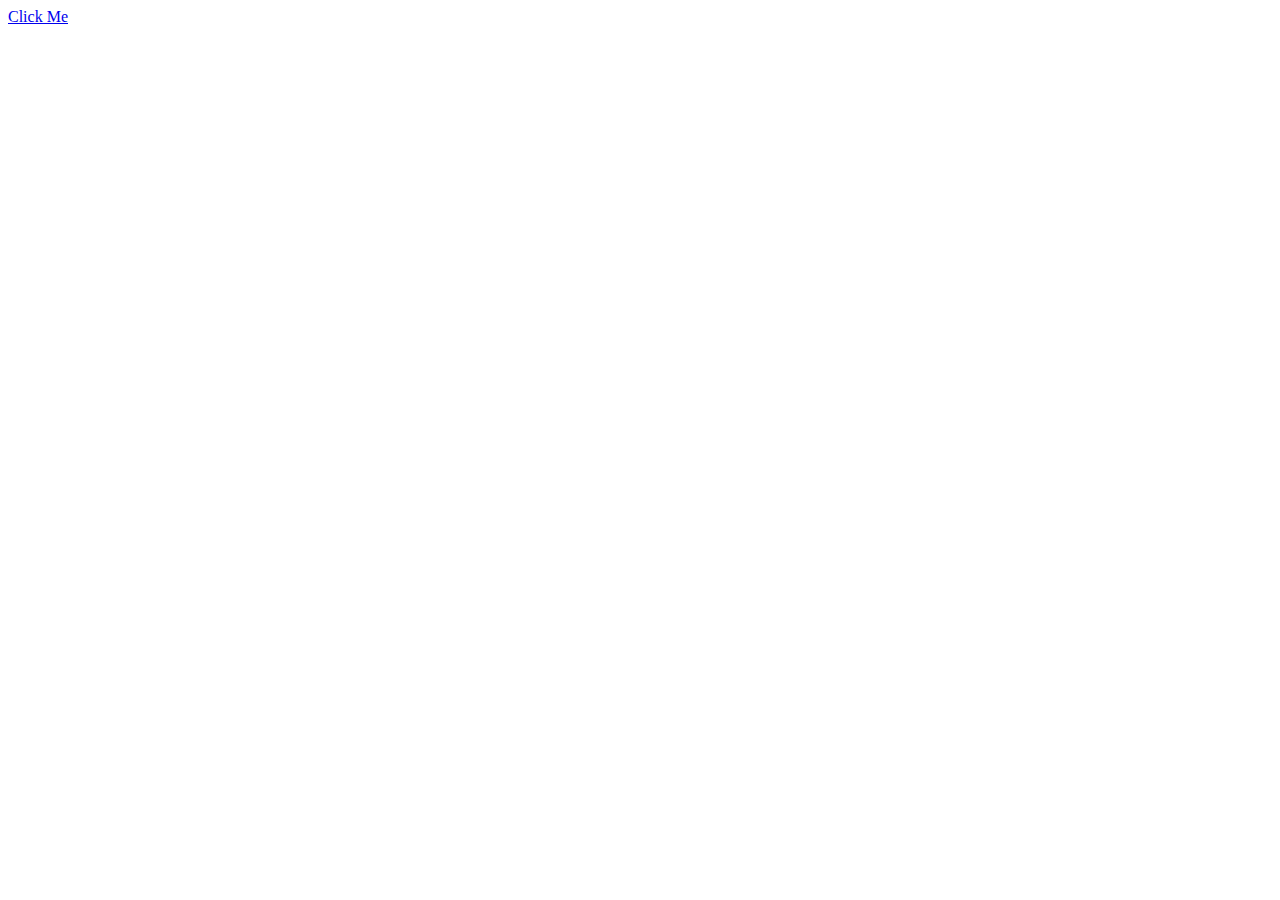
==== commit 2a220447: "Update index.html" ====
--- a/index.html
+++ b/index.html
@@ -5,318 +5,25 @@
   <meta charset="UTF-8">
   <meta http-equiv="X-UA-Compatible" content="IE=edge">
   <meta name="viewport" content="width=device-width, initial-scale=1, maximum-scale=1, user-scalable=no">
-  <link rel="stylesheet" href="flowers-main/css/main.css">
+  <link rel="stylesheet" href="css/main.css">
   <link rel="icon" href="img/flowers.png" type="image/x-icon">
-  <title>flowers</title>
+  <title>Beautiful Button</title>
+
+  <style>
+    
+  </style>
 </head>
 
 <body class="container">
-   <div class="message">Good Morning Bachu ❤️🫶</div>
-  <div class="night"></div>
-  <div class="flowers">
-   
-    <div class="flower flower--1">
-      <div class="flower__leafs flower__leafs--1">
-        <div class="flower__leaf flower__leaf--1"></div>
-        <div class="flower__leaf flower__leaf--2"></div>
-        <div class="flower__leaf flower__leaf--3"></div>
-        <div class="flower__leaf flower__leaf--4"></div>
-        <div class="flower__white-circle"></div>
+  <a href="flower.html" class="beautiful-button">Click Me</a>
 
-        <div class="flower__light flower__light--1"></div>
-        <div class="flower__light flower__light--2"></div>
-        <div class="flower__light flower__light--3"></div>
-        <div class="flower__light flower__light--4"></div>
-        <div class="flower__light flower__light--5"></div>
-        <div class="flower__light flower__light--6"></div>
-        <div class="flower__light flower__light--7"></div>
-        <div class="flower__light flower__light--8"></div>
-
-      </div>
-      <div class="flower__line">
-        <div class="flower__line__leaf flower__line__leaf--1"></div>
-        <div class="flower__line__leaf flower__line__leaf--2"></div>
-        <div class="flower__line__leaf flower__line__leaf--3"></div>
-        <div class="flower__line__leaf flower__line__leaf--4"></div>
-        <div class="flower__line__leaf flower__line__leaf--5"></div>
-        <div class="flower__line__leaf flower__line__leaf--6"></div>
-      </div>
-    </div>
-
-    <div class="flower flower--2">
-      <div class="flower__leafs flower__leafs--2">
-        <div class="flower__leaf flower__leaf--1"></div>
-        <div class="flower__leaf flower__leaf--2"></div>
-        <div class="flower__leaf flower__leaf--3"></div>
-        <div class="flower__leaf flower__leaf--4"></div>
-        <div class="flower__white-circle"></div>
-
-        <div class="flower__light flower__light--1"></div>
-        <div class="flower__light flower__light--2"></div>
-        <div class="flower__light flower__light--3"></div>
-        <div class="flower__light flower__light--4"></div>
-        <div class="flower__light flower__light--5"></div>
-        <div class="flower__light flower__light--6"></div>
-        <div class="flower__light flower__light--7"></div>
-        <div class="flower__light flower__light--8"></div>
-
-      </div>
-      <div class="flower__line">
-        <div class="flower__line__leaf flower__line__leaf--1"></div>
-        <div class="flower__line__leaf flower__line__leaf--2"></div>
-        <div class="flower__line__leaf flower__line__leaf--3"></div>
-        <div class="flower__line__leaf flower__line__leaf--4"></div>
-      </div>
-    </div>
-
-    <div class="flower flower--3">
-      <div class="flower__leafs flower__leafs--3">
-        <div class="flower__leaf flower__leaf--1"></div>
-        <div class="flower__leaf flower__leaf--2"></div>
-        <div class="flower__leaf flower__leaf--3"></div>
-        <div class="flower__leaf flower__leaf--4"></div>
-        <div class="flower__white-circle"></div>
-
-        <div class="flower__light flower__light--1"></div>
-        <div class="flower__light flower__light--2"></div>
-        <div class="flower__light flower__light--3"></div>
-        <div class="flower__light flower__light--4"></div>
-        <div class="flower__light flower__light--5"></div>
-        <div class="flower__light flower__light--6"></div>
-        <div class="flower__light flower__light--7"></div>
-        <div class="flower__light flower__light--8"></div>
-
-      </div>
-      <div class="flower__line">
-        <div class="flower__line__leaf flower__line__leaf--1"></div>
-        <div class="flower__line__leaf flower__line__leaf--2"></div>
-        <div class="flower__line__leaf flower__line__leaf--3"></div>
-        <div class="flower__line__leaf flower__line__leaf--4"></div>
-      </div>
-    </div>
-
-    <div class="grow-ans" style="--d:1.2s">
-      <div class="flower__g-long">
-        <div class="flower__g-long__top"></div>
-        <div class="flower__g-long__bottom"></div>
-      </div>
-    </div>
-
-    <div class="growing-grass">
-      <div class="flower__grass flower__grass--1">
-        <div class="flower__grass--top"></div>
-        <div class="flower__grass--bottom"></div>
-        <div class="flower__grass__leaf flower__grass__leaf--1"></div>
-        <div class="flower__grass__leaf flower__grass__leaf--2"></div>
-        <div class="flower__grass__leaf flower__grass__leaf--3"></div>
-        <div class="flower__grass__leaf flower__grass__leaf--4"></div>
-        <div class="flower__grass__leaf flower__grass__leaf--5"></div>
-        <div class="flower__grass__leaf flower__grass__leaf--6"></div>
-        <div class="flower__grass__leaf flower__grass__leaf--7"></div>
-        <div class="flower__grass__leaf flower__grass__leaf--8"></div>
-        <div class="flower__grass__overlay"></div>
-      </div>
-    </div>
-
-    <div class="growing-grass">
-      <div class="flower__grass flower__grass--2">
-        <div class="flower__grass--top"></div>
-        <div class="flower__grass--bottom"></div>
-        <div class="flower__grass__leaf flower__grass__leaf--1"></div>
-        <div class="flower__grass__leaf flower__grass__leaf--2"></div>
-        <div class="flower__grass__leaf flower__grass__leaf--3"></div>
-        <div class="flower__grass__leaf flower__grass__leaf--4"></div>
-        <div class="flower__grass__leaf flower__grass__leaf--5"></div>
-        <div class="flower__grass__leaf flower__grass__leaf--6"></div>
-        <div class="flower__grass__leaf flower__grass__leaf--7"></div>
-        <div class="flower__grass__leaf flower__grass__leaf--8"></div>
-        <div class="flower__grass__overlay"></div>
-      </div>
-    </div>
-
-    <div class="grow-ans" style="--d:2.4s">
-      <div class="flower__g-right flower__g-right--1">
-        <div class="leaf"></div>
-      </div>
-    </div>
-
-    <div class="grow-ans" style="--d:2.8s">
-      <div class="flower__g-right flower__g-right--2">
-        <div class="leaf"></div>
-      </div>
-    </div>
-
-    <div class="grow-ans" style="--d:2.8s">
-      <div class="flower__g-front">
-        <div class="flower__g-front__leaf-wrapper flower__g-front__leaf-wrapper--1">
-          <div class="flower__g-front__leaf"></div>
-        </div>
-        <div class="flower__g-front__leaf-wrapper flower__g-front__leaf-wrapper--2">
-          <div class="flower__g-front__leaf"></div>
-        </div>
-        <div class="flower__g-front__leaf-wrapper flower__g-front__leaf-wrapper--3">
-          <div class="flower__g-front__leaf"></div>
-        </div>
-        <div class="flower__g-front__leaf-wrapper flower__g-front__leaf-wrapper--4">
-          <div class="flower__g-front__leaf"></div>
-        </div>
-        <div class="flower__g-front__leaf-wrapper flower__g-front__leaf-wrapper--5">
-          <div class="flower__g-front__leaf"></div>
-        </div>
-        <div class="flower__g-front__leaf-wrapper flower__g-front__leaf-wrapper--6">
-          <div class="flower__g-front__leaf"></div>
-        </div>
-        <div class="flower__g-front__leaf-wrapper flower__g-front__leaf-wrapper--7">
-          <div class="flower__g-front__leaf"></div>
-        </div>
-        <div class="flower__g-front__leaf-wrapper flower__g-front__leaf-wrapper--8">
-          <div class="flower__g-front__leaf"></div>
-        </div>
-        <div class="flower__g-front__line"></div>
-      </div>
-    </div>
-
-    <div class="grow-ans" style="--d:3.2s">
-      <div class="flower__g-fr">
-        <div class="leaf"></div>
-        <div class="flower__g-fr__leaf flower__g-fr__leaf--1"></div>
-        <div class="flower__g-fr__leaf flower__g-fr__leaf--2"></div>
-        <div class="flower__g-fr__leaf flower__g-fr__leaf--3"></div>
-        <div class="flower__g-fr__leaf flower__g-fr__leaf--4"></div>
-        <div class="flower__g-fr__leaf flower__g-fr__leaf--5"></div>
-        <div class="flower__g-fr__leaf flower__g-fr__leaf--6"></div>
-        <div class="flower__g-fr__leaf flower__g-fr__leaf--7"></div>
-        <div class="flower__g-fr__leaf flower__g-fr__leaf--8"></div>
-      </div>
-    </div>
-
-    <div class="long-g long-g--0">
-      <div class="grow-ans" style="--d:3s">
-        <div class="leaf leaf--0"></div>
-      </div>
-      <div class="grow-ans" style="--d:2.2s">
-        <div class="leaf leaf--1"></div>
-      </div>
-      <div class="grow-ans" style="--d:3.4s">
-        <div class="leaf leaf--2"></div>
-      </div>
-      <div class="grow-ans" style="--d:3.6s">
-        <div class="leaf leaf--3"></div>
-      </div>
-    </div>
-
-    <div class="long-g long-g--1">
-      <div class="grow-ans" style="--d:3.6s">
-        <div class="leaf leaf--0"></div>
-      </div>
-      <div class="grow-ans" style="--d:3.8s">
-        <div class="leaf leaf--1"></div>
-      </div>
-      <div class="grow-ans" style="--d:4s">
-        <div class="leaf leaf--2"></div>
-      </div>
-      <div class="grow-ans" style="--d:4.2s">
-        <div class="leaf leaf--3"></div>
-      </div>
-    </div>
-
-    <div class="long-g long-g--2">
-      <div class="grow-ans" style="--d:4s">
-        <div class="leaf leaf--0"></div>
-      </div>
-      <div class="grow-ans" style="--d:4.2s">
-        <div class="leaf leaf--1"></div>
-      </div>
-      <div class="grow-ans" style="--d:4.4s">
-        <div class="leaf leaf--2"></div>
-      </div>
-      <div class="grow-ans" style="--d:4.6s">
-        <div class="leaf leaf--3"></div>
-      </div>
-    </div>
-
-    <div class="long-g long-g--3">
-      <div class="grow-ans" style="--d:4s">
-        <div class="leaf leaf--0"></div>
-      </div>
-      <div class="grow-ans" style="--d:4.2s">
-        <div class="leaf leaf--1"></div>
-      </div>
-      <div class="grow-ans" style="--d:3s">
-        <div class="leaf leaf--2"></div>
-      </div>
-      <div class="grow-ans" style="--d:3.6s">
-        <div class="leaf leaf--3"></div>
-      </div>
-    </div>
-
-    <div class="long-g long-g--4">
-      <div class="grow-ans" style="--d:4s">
-        <div class="leaf leaf--0"></div>
-      </div>
-      <div class="grow-ans" style="--d:4.2s">
-        <div class="leaf leaf--1"></div>
-      </div>
-      <div class="grow-ans" style="--d:3s">
-        <div class="leaf leaf--2"></div>
-      </div>
-      <div class="grow-ans" style="--d:3.6s">
-        <div class="leaf leaf--3"></div>
-      </div>
-    </div>
-
-    <div class="long-g long-g--5">
-      <div class="grow-ans" style="--d:4s">
-        <div class="leaf leaf--0"></div>
-      </div>
-      <div class="grow-ans" style="--d:4.2s">
-        <div class="leaf leaf--1"></div>
-      </div>
-      <div class="grow-ans" style="--d:3s">
-        <div class="leaf leaf--2"></div>
-      </div>
-      <div class="grow-ans" style="--d:3.6s">
-        <div class="leaf leaf--3"></div>
-      </div>
-    </div>
-
-    <div class="long-g long-g--6">
-      <div class="grow-ans" style="--d:4.2s">
-        <div class="leaf leaf--0"></div>
-      </div>
-      <div class="grow-ans" style="--d:4.4s">
-        <div class="leaf leaf--1"></div>
-      </div>
-      <div class="grow-ans" style="--d:4.6s">
-        <div class="leaf leaf--2"></div>
-      </div>
-      <div class="grow-ans" style="--d:4.8s">
-        <div class="leaf leaf--3"></div>
-      </div>
-    </div>
-
-    <div class="long-g long-g--7">
-      <div class="grow-ans" style="--d:3s">
-        <div class="leaf leaf--0"></div>
-      </div>
-      <div class="grow-ans" style="--d:3.2s">
-        <div class="leaf leaf--1"></div>
-      </div>
-      <div class="grow-ans" style="--d:3.5s">
-        <div class="leaf leaf--2"></div>
-      </div>
-      <div class="grow-ans" style="--d:3.6s">
-        <div class="leaf leaf--3"></div>
-      </div>
-    </div>
-    <audio id="background-music" autoplay loop>
-      <source src="flowers-main/mysong.mp3" type="audio/mpeg">
-
-    </audio>
-
-  </div>
-
-  <script src="flowers-main/main.js"></script>
+  <script>
+    function playAndRedirect() {
+      var audio = new Audio('mysong.mp3');
+      audio.play();
+      window.location.href = 'flower.html';
+    }
+  </script>
 </body>
 
 </html>
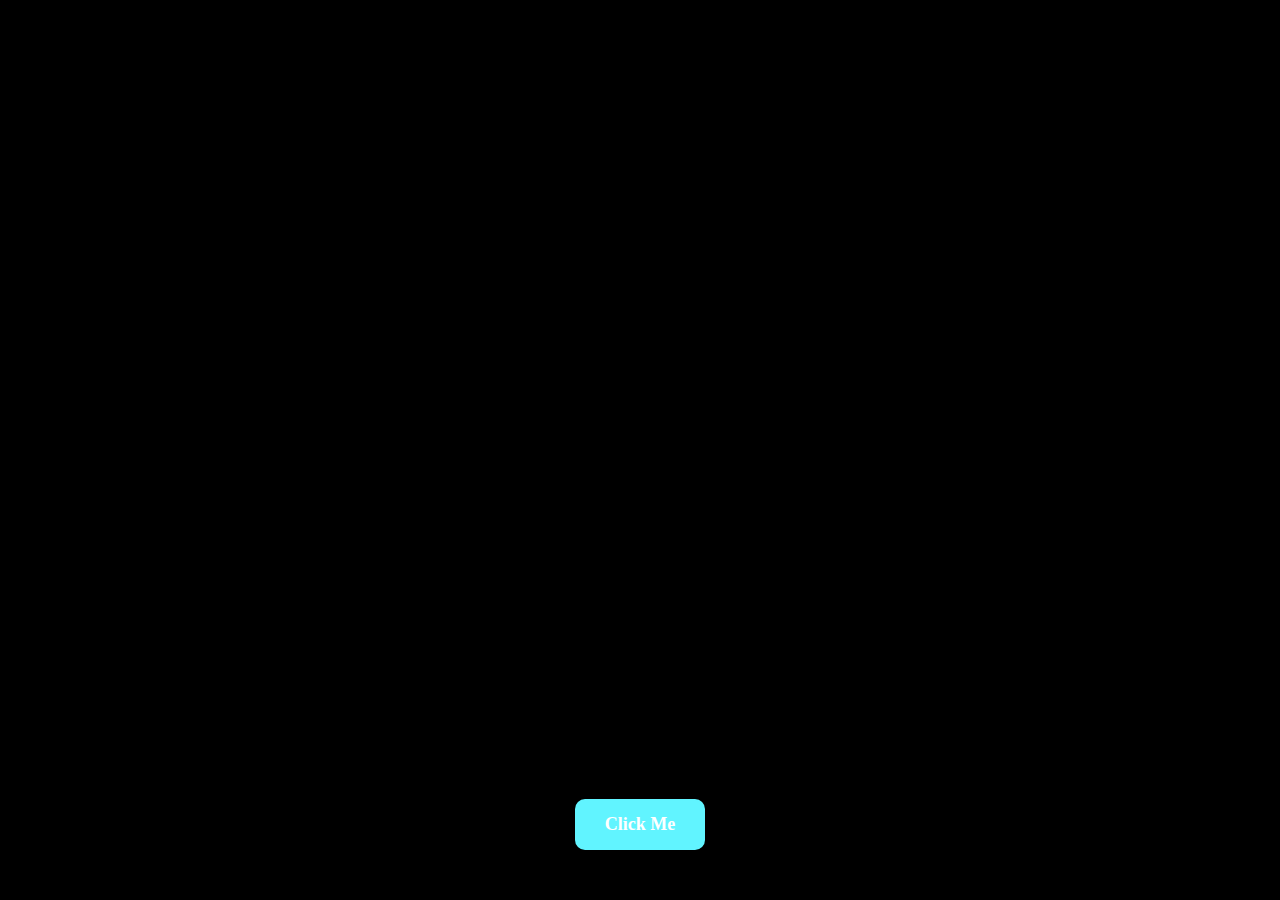
==== commit c30bc108: "Update index.html" ====
--- a/index.html
+++ b/index.html
@@ -7,7 +7,6 @@
   <meta name="viewport" content="width=device-width, initial-scale=1, maximum-scale=1, user-scalable=no">
   <link rel="stylesheet" href="css/main.css">
   <link rel="icon" href="img/flowers.png" type="image/x-icon">
-  <title>Beautiful Button</title>
 
   <style>
     
@@ -15,15 +14,8 @@
 </head>
 
 <body class="container">
-  <a href="flower.html" class="beautiful-button">Click Me</a>
+  <a href="flower.html" class="beautiful-button" onclick="playAndRedirect()">Click Me</a>
 
-  <script>
-    function playAndRedirect() {
-      var audio = new Audio('mysong.mp3');
-      audio.play();
-      window.location.href = 'flower.html';
-    }
-  </script>
 </body>
 
 </html>
--- a/css/main.css
+++ b/css/main.css
@@ -0,0 +1,1643 @@
+*,
+*::after,
+*::before {
+  padding: 0;
+  margin: 0;
+  box-sizing: border-box;
+}
+
+:root {
+  --dark-color: #000;
+}
+
+body {
+  display: flex;
+  align-items: flex-end;
+  justify-content: center;
+  min-height: 100vh;
+  background-color: var(--dark-color);
+  overflow: hidden;
+  perspective: 1000px;
+}
+
+.night {
+  position: fixed;
+  left: 50%;
+  top: 0;
+  transform: translateX(-50%);
+  width: 100%;
+  height: 100%;
+  filter: blur(0.1vmin);
+  background-image: radial-gradient(ellipse at top, transparent 0%, var(--dark-color)), radial-gradient(ellipse at bottom, var(--dark-color), rgba(145, 233, 255, 0.2)), repeating-linear-gradient(220deg, rgb(0, 0, 0) 0px, rgb(0, 0, 0) 19px, transparent 19px, transparent 22px), repeating-linear-gradient(189deg, rgb(0, 0, 0) 0px, rgb(0, 0, 0) 19px, transparent 19px, transparent 22px), repeating-linear-gradient(148deg, rgb(0, 0, 0) 0px, rgb(0, 0, 0) 19px, transparent 19px, transparent 22px), linear-gradient(90deg, rgb(7, 107, 42), rgb(240, 240, 240));
+}
+
+.flowers {
+  position: relative;
+  transform: scale(0.9);
+}
+
+.flower {
+  position: absolute;
+  bottom: 10vmin;
+  transform-origin: bottom center;
+  z-index: 10;
+  --fl-speed: 0.3s;
+}
+
+.flower--1 {
+  -webkit-animation: moving-flower-1 4s linear infinite;
+  animation: moving-flower-1 4s linear infinite;
+}
+
+.flower--1 .flower__line {
+  height: 70vmin;
+  -webkit-animation-delay: 0.3s;
+  animation-delay: 0.3s;
+}
+
+.flower--1 .flower__line__leaf--1 {
+  -webkit-animation: blooming-leaf-right var(--fl-speed) 1.6s backwards;
+  animation: blooming-leaf-right var(--fl-speed) 1.6s backwards;
+}
+
+.flower--1 .flower__line__leaf--2 {
+  -webkit-animation: blooming-leaf-right var(--fl-speed) 1.4s backwards;
+  animation: blooming-leaf-right var(--fl-speed) 1.4s backwards;
+}
+
+.flower--1 .flower__line__leaf--3 {
+  -webkit-animation: blooming-leaf-left var(--fl-speed) 1.2s backwards;
+  animation: blooming-leaf-left var(--fl-speed) 1.2s backwards;
+}
+
+.flower--1 .flower__line__leaf--4 {
+  -webkit-animation: blooming-leaf-left var(--fl-speed) 1s backwards;
+  animation: blooming-leaf-left var(--fl-speed) 1s backwards;
+}
+
+.flower--1 .flower__line__leaf--5 {
+  -webkit-animation: blooming-leaf-right var(--fl-speed) 1.8s backwards;
+  animation: blooming-leaf-right var(--fl-speed) 1.8s backwards;
+}
+
+.flower--1 .flower__line__leaf--6 {
+  -webkit-animation: blooming-leaf-left var(--fl-speed) 2s backwards;
+  animation: blooming-leaf-left var(--fl-speed) 2s backwards;
+}
+
+.flower--2 {
+  left: 50%;
+  transform: rotate(20deg);
+  -webkit-animation: moving-flower-2 4s linear infinite;
+  animation: moving-flower-2 4s linear infinite;
+}
+
+.flower--2 .flower__line {
+  height: 60vmin;
+  -webkit-animation-delay: 0.6s;
+  animation-delay: 0.6s;
+}
+
+.flower--2 .flower__line__leaf--1 {
+  -webkit-animation: blooming-leaf-right var(--fl-speed) 1.9s backwards;
+  animation: blooming-leaf-right var(--fl-speed) 1.9s backwards;
+}
+
+.flower--2 .flower__line__leaf--2 {
+  -webkit-animation: blooming-leaf-right var(--fl-speed) 1.7s backwards;
+  animation: blooming-leaf-right var(--fl-speed) 1.7s backwards;
+}
+
+.flower--2 .flower__line__leaf--3 {
+  -webkit-animation: blooming-leaf-left var(--fl-speed) 1.5s backwards;
+  animation: blooming-leaf-left var(--fl-speed) 1.5s backwards;
+}
+
+.flower--2 .flower__line__leaf--4 {
+  -webkit-animation: blooming-leaf-left var(--fl-speed) 1.3s backwards;
+  animation: blooming-leaf-left var(--fl-speed) 1.3s backwards;
+}
+
+.flower--3 {
+  left: 50%;
+  transform: rotate(-15deg);
+  -webkit-animation: moving-flower-3 4s linear infinite;
+  animation: moving-flower-3 4s linear infinite;
+}
+
+.flower--3 .flower__line {
+  -webkit-animation-delay: 0.9s;
+  animation-delay: 0.9s;
+}
+
+.flower--3 .flower__line__leaf--1 {
+  -webkit-animation: blooming-leaf-right var(--fl-speed) 2.5s backwards;
+  animation: blooming-leaf-right var(--fl-speed) 2.5s backwards;
+}
+
+.flower--3 .flower__line__leaf--2 {
+  -webkit-animation: blooming-leaf-right var(--fl-speed) 2.3s backwards;
+  animation: blooming-leaf-right var(--fl-speed) 2.3s backwards;
+}
+
+.flower--3 .flower__line__leaf--3 {
+  -webkit-animation: blooming-leaf-left var(--fl-speed) 2.1s backwards;
+  animation: blooming-leaf-left var(--fl-speed) 2.1s backwards;
+}
+
+.flower--3 .flower__line__leaf--4 {
+  -webkit-animation: blooming-leaf-left var(--fl-speed) 1.9s backwards;
+  animation: blooming-leaf-left var(--fl-speed) 1.9s backwards;
+}
+
+.flower__leafs {
+  position: relative;
+  -webkit-animation: blooming-flower 2s backwards;
+  animation: blooming-flower 2s backwards;
+}
+
+.flower__leafs--1 {
+  -webkit-animation-delay: 1.1s;
+  animation-delay: 1.1s;
+}
+
+.flower__leafs--2 {
+  -webkit-animation-delay: 1.4s;
+  animation-delay: 1.4s;
+}
+
+.flower__leafs--3 {
+  -webkit-animation-delay: 1.7s;
+  animation-delay: 1.7s;
+}
+
+.flower__leafs::after {
+  content: "";
+  position: absolute;
+  left: 0;
+  top: 0;
+  transform: translate(-50%, -100%);
+  width: 8vmin;
+  height: 8vmin;
+  background-color: #6bf0ff;
+  filter: blur(10vmin);
+}
+
+.flower__leaf {
+  position: absolute;
+  bottom: 0;
+  left: 50%;
+  width: 8vmin;
+  height: 11vmin;
+  border-radius: 51% 49% 47% 53%/44% 45% 55% 69%;
+  background-color: #f672b0;
+  background-image: linear-gradient(to top, #ee5286, #ee5286);
+  transform-origin: bottom center;
+  opacity: 0.9;
+  box-shadow: inset 0 0 2vmin rgba(255, 255, 255, 0.5);
+}
+
+.flower__leaf--1 {
+  transform: translate(-10%, 1%) rotateY(40deg) rotateX(-50deg);
+}
+
+.flower__leaf--2 {
+  transform: translate(-50%, -4%) rotateX(40deg);
+}
+
+.flower__leaf--3 {
+  transform: translate(-90%, 0%) rotateY(45deg) rotateX(50deg);
+}
+
+.flower__leaf--4 {
+  width: 8vmin;
+  height: 8vmin;
+  transform-origin: bottom left;
+  border-radius: 4vmin 10vmin 4vmin 4vmin;
+  transform: translate(0%, 18%) rotateX(70deg) rotate(-43deg);
+  background-image: linear-gradient(to top, #ee5286, #ee5286);
+  z-index: 1;
+  opacity: 0.8;
+}
+
+.flower__white-circle {
+  position: absolute;
+  left: -3.5vmin;
+  top: -3vmin;
+  width: 9vmin;
+  height: 4vmin;
+  border-radius: 50%;
+  background-color: #fff;
+}
+
+.flower__white-circle::after {
+  content: "";
+  position: absolute;
+  left: 50%;
+  top: 45%;
+  transform: translate(-50%, -50%);
+  width: 60%;
+  height: 60%;
+  border-radius: inherit;
+  background-image: repeating-linear-gradient(135deg, rgba(0, 0, 0, 0.03) 0px, rgba(0, 0, 0, 0.03) 1px, transparent 1px, transparent 12px), repeating-linear-gradient(45deg, rgba(0, 0, 0, 0.03) 0px, rgba(0, 0, 0, 0.03) 1px, transparent 1px, transparent 12px), repeating-linear-gradient(67.5deg, rgba(0, 0, 0, 0.03) 0px, rgba(0, 0, 0, 0.03) 1px, transparent 1px, transparent 12px), repeating-linear-gradient(135deg, rgba(0, 0, 0, 0.03) 0px, rgba(0, 0, 0, 0.03) 1px, transparent 1px, transparent 12px), repeating-linear-gradient(45deg, rgba(0, 0, 0, 0.03) 0px, rgba(0, 0, 0, 0.03) 1px, transparent 1px, transparent 12px), repeating-linear-gradient(112.5deg, rgba(0, 0, 0, 0.03) 0px, rgba(0, 0, 0, 0.03) 1px, transparent 1px, transparent 12px), repeating-linear-gradient(112.5deg, rgba(0, 0, 0, 0.03) 0px, rgba(0, 0, 0, 0.03) 1px, transparent 1px, transparent 12px), repeating-linear-gradient(45deg, rgba(0, 0, 0, 0.03) 0px, rgba(0, 0, 0, 0.03) 1px, transparent 1px, transparent 12px), repeating-linear-gradient(22.5deg, rgba(0, 0, 0, 0.03) 0px, rgba(0, 0, 0, 0.03) 1px, transparent 1px, transparent 12px), repeating-linear-gradient(45deg, rgba(0, 0, 0, 0.03) 0px, rgba(0, 0, 0, 0.03) 1px, transparent 1px, transparent 12px), repeating-linear-gradient(22.5deg, rgba(0, 0, 0, 0.03) 0px, rgba(0, 0, 0, 0.03) 1px, transparent 1px, transparent 12px), repeating-linear-gradient(135deg, rgba(0, 0, 0, 0.03) 0px, rgba(0, 0, 0, 0.03) 1px, transparent 1px, transparent 12px), repeating-linear-gradient(157.5deg, rgba(0, 0, 0, 0.03) 0px, rgba(0, 0, 0, 0.03) 1px, transparent 1px, transparent 12px), repeating-linear-gradient(67.5deg, rgba(0, 0, 0, 0.03) 0px, rgba(0, 0, 0, 0.03) 1px, transparent 1px, transparent 12px), repeating-linear-gradient(67.5deg, rgba(0, 0, 0, 0.03) 0px, rgba(0, 0, 0, 0.03) 1px, transparent 1px, transparent 12px), linear-gradient(90deg, rgb(127, 47, 21), rgb(255, 206, 0));
+}
+
+.flower__line {
+  height: 55vmin;
+  width: 1.5vmin;
+  background-image: linear-gradient(to left, rgba(0, 0, 0, 0.2), transparent, rgba(255, 255, 255, 0.2)), linear-gradient(to top, transparent 10%, #583e08, #944415);
+  box-shadow: inset 0 0 2px rgba(0, 0, 0, 0.5);
+  -webkit-animation: grow-flower-tree 4s backwards;
+  animation: grow-flower-tree 4s backwards;
+}
+
+.flower__line__leaf {
+  --w: 7vmin;
+  --h: calc(var(--w) + 2vmin);
+  position: absolute;
+  top: 20%;
+  left: 90%;
+  width: var(--w);
+  height: var(--h);
+  border-top-right-radius: var(--h);
+  border-bottom-left-radius: var(--h);
+  background-image: linear-gradient(to top, rgba(20, 117, 122, 0.4), #095721);
+}
+
+.flower__line__leaf--1 {
+  transform: rotate(70deg) rotateY(30deg);
+}
+
+.flower__line__leaf--2 {
+  top: 45%;
+  transform: rotate(70deg) rotateY(30deg);
+}
+
+.flower__line__leaf--3,
+.flower__line__leaf--4,
+.flower__line__leaf--6 {
+  border-top-right-radius: 0;
+  border-bottom-left-radius: 0;
+  border-top-left-radius: var(--h);
+  border-bottom-right-radius: var(--h);
+  left: -460%;
+  top: 12%;
+  transform: rotate(-70deg) rotateY(30deg);
+}
+
+.flower__line__leaf--4 {
+  top: 40%;
+}
+
+.flower__line__leaf--5 {
+  top: 0;
+  transform-origin: left;
+  transform: rotate(70deg) rotateY(30deg) scale(0.6);
+}
+
+.flower__line__leaf--6 {
+  top: -2%;
+  left: -450%;
+  transform-origin: right;
+  transform: rotate(-70deg) rotateY(30deg) scale(0.6);
+}
+
+.flower__light {
+  position: absolute;
+  bottom: 0vmin;
+  width: 1vmin;
+  height: 1vmin;
+  background-color: rgb(255, 251, 0);
+  border-radius: 50%;
+  filter: blur(0.2vmin);
+  -webkit-animation: light-ans 4s linear infinite backwards;
+  animation: light-ans 4s linear infinite backwards;
+}
+
+.flower__light:nth-child(odd) {
+  background-color: #f76baf;
+}
+
+.flower__light--1 {
+  left: -2vmin;
+  -webkit-animation-delay: 1s;
+  animation-delay: 1s;
+}
+
+.flower__light--2 {
+  left: 3vmin;
+  -webkit-animation-delay: 0.5s;
+  animation-delay: 0.5s;
+}
+
+.flower__light--3 {
+  left: -6vmin;
+  -webkit-animation-delay: 0.3s;
+  animation-delay: 0.3s;
+}
+
+.flower__light--4 {
+  left: 6vmin;
+  -webkit-animation-delay: 0.9s;
+  animation-delay: 0.9s;
+}
+
+.flower__light--5 {
+  left: -1vmin;
+  -webkit-animation-delay: 1.5s;
+  animation-delay: 1.5s;
+}
+
+.flower__light--6 {
+  left: -4vmin;
+  -webkit-animation-delay: 3s;
+  animation-delay: 3s;
+}
+
+.flower__light--7 {
+  left: 3vmin;
+  -webkit-animation-delay: 2s;
+  animation-delay: 2s;
+}
+
+.flower__light--8 {
+  left: -6vmin;
+  -webkit-animation-delay: 3.5s;
+  animation-delay: 3.5s;
+}
+
+.flower__grass {
+  --c: #04661f;
+  --line-w: 1.5vmin;
+  position: absolute;
+  bottom: 12vmin;
+  left: -7vmin;
+  display: flex;
+  flex-direction: column;
+  align-items: flex-end;
+  z-index: 20;
+  transform-origin: bottom center;
+  transform: rotate(-48deg) rotateY(40deg);
+}
+
+.flower__grass--1 {
+  -webkit-animation: moving-grass 2s linear infinite;
+  animation: moving-grass 2s linear infinite;
+}
+
+.flower__grass--2 {
+  left: 2vmin;
+  bottom: 10vmin;
+  transform: scale(0.5) rotate(75deg) rotateX(10deg) rotateY(-200deg);
+  opacity: 0.8;
+  z-index: 0;
+  -webkit-animation: moving-grass--2 1.5s linear infinite;
+  animation: moving-grass--2 1.5s linear infinite;
+}
+
+.flower__grass--top {
+  width: 7vmin;
+  height: 10vmin;
+  border-top-right-radius: 100%;
+  border-right: var(--line-w) solid var(--c);
+  transform-origin: bottom center;
+  transform: rotate(-2deg);
+}
+
+.flower__grass--bottom {
+  margin-top: -2px;
+  width: var(--line-w);
+  height: 25vmin;
+  background-image: linear-gradient(to top, transparent, var(--c));
+}
+
+.flower__grass__leaf {
+  --size: 10vmin;
+  position: absolute;
+  width: calc(var(--size) * 2.1);
+  height: var(--size);
+  border-top-left-radius: var(--size);
+  border-top-right-radius: var(--size);
+  background-image: linear-gradient(to top, transparent, transparent 30%, var(--c));
+  z-index: 100;
+}
+
+.flower__grass__leaf--1 {
+  top: -6%;
+  left: 30%;
+  --size: 6vmin;
+  transform: rotate(-20deg);
+  -webkit-animation: growing-grass-ans--1 2s 2.6s backwards;
+  animation: growing-grass-ans--1 2s 2.6s backwards;
+}
+
+@-webkit-keyframes growing-grass-ans--1 {
+  0% {
+    transform-origin: bottom left;
+    transform: rotate(-20deg) scale(0);
+  }
+}
+
+@keyframes growing-grass-ans--1 {
+  0% {
+    transform-origin: bottom left;
+    transform: rotate(-20deg) scale(0);
+  }
+}
+
+.flower__grass__leaf--2 {
+  top: -5%;
+  left: -110%;
+  --size: 6vmin;
+  transform: rotate(10deg);
+  -webkit-animation: growing-grass-ans--2 2s 2.4s linear backwards;
+  animation: growing-grass-ans--2 2s 2.4s linear backwards;
+}
+
+@-webkit-keyframes growing-grass-ans--2 {
+  0% {
+    transform-origin: bottom right;
+    transform: rotate(10deg) scale(0);
+  }
+}
+
+@keyframes growing-grass-ans--2 {
+  0% {
+    transform-origin: bottom right;
+    transform: rotate(10deg) scale(0);
+  }
+}
+
+.flower__grass__leaf--3 {
+  top: 5%;
+  left: 60%;
+  --size: 8vmin;
+  transform: rotate(-18deg) rotateX(-20deg);
+  -webkit-animation: growing-grass-ans--3 2s 2.2s linear backwards;
+  animation: growing-grass-ans--3 2s 2.2s linear backwards;
+}
+
+@-webkit-keyframes growing-grass-ans--3 {
+  0% {
+    transform-origin: bottom left;
+    transform: rotate(-18deg) rotateX(-20deg) scale(0);
+  }
+}
+
+@keyframes growing-grass-ans--3 {
+  0% {
+    transform-origin: bottom left;
+    transform: rotate(-18deg) rotateX(-20deg) scale(0);
+  }
+}
+
+.flower__grass__leaf--4 {
+  top: 6%;
+  left: -135%;
+  --size: 8vmin;
+  transform: rotate(2deg);
+  -webkit-animation: growing-grass-ans--4 2s 2s linear backwards;
+  animation: growing-grass-ans--4 2s 2s linear backwards;
+}
+
+@-webkit-keyframes growing-grass-ans--4 {
+  0% {
+    transform-origin: bottom right;
+    transform: rotate(2deg) scale(0);
+  }
+}
+
+@keyframes growing-grass-ans--4 {
+  0% {
+    transform-origin: bottom right;
+    transform: rotate(2deg) scale(0);
+  }
+}
+
+.flower__grass__leaf--5 {
+  top: 20%;
+  left: 60%;
+  --size: 10vmin;
+  transform: rotate(-24deg) rotateX(-20deg);
+  -webkit-animation: growing-grass-ans--5 2s 1.8s linear backwards;
+  animation: growing-grass-ans--5 2s 1.8s linear backwards;
+}
+
+@-webkit-keyframes growing-grass-ans--5 {
+  0% {
+    transform-origin: bottom left;
+    transform: rotate(-24deg) rotateX(-20deg) scale(0);
+  }
+}
+
+@keyframes growing-grass-ans--5 {
+  0% {
+    transform-origin: bottom left;
+    transform: rotate(-24deg) rotateX(-20deg) scale(0);
+  }
+}
+
+.flower__grass__leaf--6 {
+  top: 22%;
+  left: -180%;
+  --size: 10vmin;
+  transform: rotate(10deg);
+  -webkit-animation: growing-grass-ans--6 2s 1.6s linear backwards;
+  animation: growing-grass-ans--6 2s 1.6s linear backwards;
+}
+
+@-webkit-keyframes growing-grass-ans--6 {
+  0% {
+    transform-origin: bottom right;
+    transform: rotate(10deg) scale(0);
+  }
+}
+
+@keyframes growing-grass-ans--6 {
+  0% {
+    transform-origin: bottom right;
+    transform: rotate(10deg) scale(0);
+  }
+}
+
+.flower__grass__leaf--7 {
+  top: 39%;
+  left: 70%;
+  --size: 10vmin;
+  transform: rotate(-10deg);
+  -webkit-animation: growing-grass-ans--7 2s 1.4s linear backwards;
+  animation: growing-grass-ans--7 2s 1.4s linear backwards;
+}
+
+@-webkit-keyframes growing-grass-ans--7 {
+  0% {
+    transform-origin: bottom left;
+    transform: rotate(-10deg) scale(0);
+  }
+}
+
+@keyframes growing-grass-ans--7 {
+  0% {
+    transform-origin: bottom left;
+    transform: rotate(-10deg) scale(0);
+  }
+}
+
+.flower__grass__leaf--8 {
+  top: 40%;
+  left: -215%;
+  --size: 11vmin;
+  transform: rotate(10deg);
+  -webkit-animation: growing-grass-ans--8 2s 1.2s linear backwards;
+  animation: growing-grass-ans--8 2s 1.2s linear backwards;
+}
+
+@-webkit-keyframes growing-grass-ans--8 {
+  0% {
+    transform-origin: bottom right;
+    transform: rotate(10deg) scale(0);
+  }
+}
+
+@keyframes growing-grass-ans--8 {
+  0% {
+    transform-origin: bottom right;
+    transform: rotate(10deg) scale(0);
+  }
+}
+
+.flower__grass__overlay {
+  position: absolute;
+  top: -10%;
+  right: 0%;
+  width: 100%;
+  height: 100%;
+  background-color: rgba(0, 0, 0, 0.6);
+  filter: blur(1.5vmin);
+  z-index: 100;
+}
+
+.flower__g-long {
+  --w: 2vmin;
+  --h: 6vmin;
+  --c: #0e5b3c;
+  position: absolute;
+  bottom: 10vmin;
+  left: -3vmin;
+  transform-origin: bottom center;
+  transform: rotate(-30deg) rotateY(-20deg);
+  display: flex;
+  flex-direction: column;
+  align-items: flex-end;
+  -webkit-animation: flower-g-long-ans 3s linear infinite;
+  animation: flower-g-long-ans 3s linear infinite;
+}
+
+@-webkit-keyframes flower-g-long-ans {
+
+  0%,
+  100% {
+    transform: rotate(-30deg) rotateY(-20deg);
+  }
+
+  50% {
+    transform: rotate(-32deg) rotateY(-20deg);
+  }
+}
+
+@keyframes flower-g-long-ans {
+
+  0%,
+  100% {
+    transform: rotate(-30deg) rotateY(-20deg);
+  }
+
+  50% {
+    transform: rotate(-32deg) rotateY(-20deg);
+  }
+}
+
+.flower__g-long__top {
+  top: calc(var(--h) * -1);
+  width: calc(var(--w) + 1vmin);
+  height: var(--h);
+  border-top-right-radius: 100%;
+  border-right: 0.7vmin solid var(--c);
+  transform: translate(-0.7vmin, 1vmin);
+}
+
+.flower__g-long__bottom {
+  width: var(--w);
+  height: 50vmin;
+  transform-origin: bottom center;
+  background-image: linear-gradient(to top, transparent 30%, var(--c));
+  box-shadow: inset 0 0 2px rgba(0, 0, 0, 0.5);
+  -webkit-clip-path: polygon(35% 0, 65% 1%, 100% 100%, 0% 100%);
+  clip-path: polygon(35% 0, 65% 1%, 100% 100%, 0% 100%);
+}
+
+.flower__g-right {
+  position: absolute;
+  bottom: 6vmin;
+  left: -2vmin;
+  transform-origin: bottom left;
+  transform: rotate(20deg);
+}
+
+.flower__g-right .leaf {
+  width: 30vmin;
+  height: 50vmin;
+  border-top-left-radius: 100%;
+  border-left: 2vmin solid #217005;
+  background-image: linear-gradient(to bottom, transparent, var(--dark-color) 60%);
+  -webkit-mask-image: linear-gradient(to top, transparent 30%, #24803e 60%);
+}
+
+.flower__g-right--1 {
+  -webkit-animation: flower-g-right-ans 2.5s linear infinite;
+  animation: flower-g-right-ans 2.5s linear infinite;
+}
+
+.flower__g-right--2 {
+  left: 5vmin;
+  transform: rotateY(-180deg);
+  -webkit-animation: flower-g-right-ans--2 3s linear infinite;
+  animation: flower-g-right-ans--2 3s linear infinite;
+}
+
+.flower__g-right--2 .leaf {
+  height: 75vmin;
+  filter: blur(0.3vmin);
+  opacity: 0.8;
+}
+
+@-webkit-keyframes flower-g-right-ans {
+
+  0%,
+  100% {
+    transform: rotate(20deg);
+  }
+
+  50% {
+    transform: rotate(24deg) rotateX(-20deg);
+  }
+}
+
+@keyframes flower-g-right-ans {
+
+  0%,
+  100% {
+    transform: rotate(20deg);
+  }
+
+  50% {
+    transform: rotate(24deg) rotateX(-20deg);
+  }
+}
+
+@-webkit-keyframes flower-g-right-ans--2 {
+
+  0%,
+  100% {
+    transform: rotateY(-180deg) rotate(0deg) rotateX(-20deg);
+  }
+
+  50% {
+    transform: rotateY(-180deg) rotate(6deg) rotateX(-20deg);
+  }
+}
+
+@keyframes flower-g-right-ans--2 {
+
+  0%,
+  100% {
+    transform: rotateY(-180deg) rotate(0deg) rotateX(-20deg);
+  }
+
+  50% {
+    transform: rotateY(-180deg) rotate(6deg) rotateX(-20deg);
+  }
+}
+
+.flower__g-front {
+  position: absolute;
+  bottom: 6vmin;
+  left: 2.5vmin;
+  z-index: 100;
+  transform-origin: bottom center;
+  transform: rotate(-28deg) rotateY(30deg) scale(1.04);
+  -webkit-animation: flower__g-front-ans 2s linear infinite;
+  animation: flower__g-front-ans 2s linear infinite;
+}
+
+@-webkit-keyframes flower__g-front-ans {
+
+  0%,
+  100% {
+    transform: rotate(-28deg) rotateY(30deg) scale(1.04);
+  }
+
+  50% {
+    transform: rotate(-35deg) rotateY(40deg) scale(1.04);
+  }
+}
+
+@keyframes flower__g-front-ans {
+
+  0%,
+  100% {
+    transform: rotate(-28deg) rotateY(30deg) scale(1.04);
+  }
+
+  50% {
+    transform: rotate(-35deg) rotateY(40deg) scale(1.04);
+  }
+}
+
+.flower__g-front__line {
+  width: 0.3vmin;
+  height: 20vmin;
+  background-image: linear-gradient(to top, transparent, #042e0b, transparent 100%);
+  position: relative;
+}
+
+.flower__g-front__leaf-wrapper {
+  position: absolute;
+  top: 0;
+  left: 0;
+  transform-origin: bottom left;
+  transform: rotate(10deg);
+}
+
+.flower__g-front__leaf-wrapper:nth-child(even) {
+  left: 0vmin;
+  transform: rotateY(-180deg) rotate(5deg);
+  -webkit-animation: flower__g-front__leaf-left-ans 1s ease-in backwards;
+  animation: flower__g-front__leaf-left-ans 1s ease-in backwards;
+}
+
+.flower__g-front__leaf-wrapper:nth-child(odd) {
+  -webkit-animation: flower__g-front__leaf-ans 1s ease-in backwards;
+  animation: flower__g-front__leaf-ans 1s ease-in backwards;
+}
+
+.flower__g-front__leaf-wrapper--1 {
+  top: -8vmin;
+  transform: scale(0.7);
+  -webkit-animation: flower__g-front__leaf-ans 1s 5.5s ease-in backwards !important;
+  animation: flower__g-front__leaf-ans 1s 5.5s ease-in backwards !important;
+}
+
+.flower__g-front__leaf-wrapper--2 {
+  top: -8vmin;
+  transform: rotateY(-180deg) scale(0.7) !important;
+  -webkit-animation: flower__g-front__leaf-left-ans-2 1s 4.6s ease-in backwards !important;
+  animation: flower__g-front__leaf-left-ans-2 1s 4.6s ease-in backwards !important;
+}
+
+.flower__g-front__leaf-wrapper--3 {
+  top: -3vmin;
+  -webkit-animation: flower__g-front__leaf-ans 1s 4.6s ease-in backwards;
+  animation: flower__g-front__leaf-ans 1s 4.6s ease-in backwards;
+}
+
+.flower__g-front__leaf-wrapper--4 {
+  top: -3vmin;
+  transform: rotateY(-180deg) scale(0.9) !important;
+  -webkit-animation: flower__g-front__leaf-left-ans-2 1s 4.6s ease-in backwards !important;
+  animation: flower__g-front__leaf-left-ans-2 1s 4.6s ease-in backwards !important;
+}
+
+@-webkit-keyframes flower__g-front__leaf-left-ans-2 {
+  0% {
+    transform: rotateY(-180deg) scale(0);
+  }
+}
+
+@keyframes flower__g-front__leaf-left-ans-2 {
+  0% {
+    transform: rotateY(-180deg) scale(0);
+  }
+}
+
+.flower__g-front__leaf-wrapper--5,
+.flower__g-front__leaf-wrapper--6 {
+  top: 2vmin;
+}
+
+.flower__g-front__leaf-wrapper--7,
+.flower__g-front__leaf-wrapper--8 {
+  top: 6.5vmin;
+}
+
+.flower__g-front__leaf-wrapper--2 {
+  -webkit-animation-delay: 5.2s !important;
+  animation-delay: 5.2s !important;
+}
+
+.flower__g-front__leaf-wrapper--3 {
+  -webkit-animation-delay: 4.9s !important;
+  animation-delay: 4.9s !important;
+}
+
+.flower__g-front__leaf-wrapper--5 {
+  -webkit-animation-delay: 4.3s !important;
+  animation-delay: 4.3s !important;
+}
+
+.flower__g-front__leaf-wrapper--6 {
+  -webkit-animation-delay: 4.1s !important;
+  animation-delay: 4.1s !important;
+}
+
+.flower__g-front__leaf-wrapper--7 {
+  -webkit-animation-delay: 3.8s !important;
+  animation-delay: 3.8s !important;
+}
+
+.flower__g-front__leaf-wrapper--8 {
+  -webkit-animation-delay: 3.5s !important;
+  animation-delay: 3.5s !important;
+}
+
+@-webkit-keyframes flower__g-front__leaf-ans {
+  0% {
+    transform: rotate(10deg) scale(0);
+  }
+}
+
+@keyframes flower__g-front__leaf-ans {
+  0% {
+    transform: rotate(10deg) scale(0);
+  }
+}
+
+@-webkit-keyframes flower__g-front__leaf-left-ans {
+  0% {
+    transform: rotateY(-180deg) rotate(5deg) scale(0);
+  }
+}
+
+@keyframes flower__g-front__leaf-left-ans {
+  0% {
+    transform: rotateY(-180deg) rotate(5deg) scale(0);
+  }
+}
+
+.flower__g-front__leaf {
+  width: 10vmin;
+  height: 10vmin;
+  border-radius: 100% 0% 0% 100%/100% 100% 0% 0%;
+  box-shadow: inset 0 2px 1vmin hsla(184deg, 97%, 58%, 0.2);
+  background-image: linear-gradient(to bottom left, transparent, var(--dark-color)), linear-gradient(to bottom right, #064f0a 50%, transparent 50%, transparent);
+  -webkit-mask-image: linear-gradient(to bottom right, #097149 50%, transparent 50%, transparent);
+  mask-image: linear-gradient(to bottom right, #0e8723 50%, transparent 50%, transparent);
+}
+
+.flower__g-fr {
+  position: absolute;
+  bottom: -4vmin;
+  left: vmin;
+  transform-origin: bottom left;
+  z-index: 10;
+  -webkit-animation: flower__g-fr-ans 2s linear infinite;
+  animation: flower__g-fr-ans 2s linear infinite;
+}
+
+@-webkit-keyframes flower__g-fr-ans {
+
+  0%,
+  100% {
+    transform: rotate(2deg);
+  }
+
+  50% {
+    transform: rotate(4deg);
+  }
+}
+
+@keyframes flower__g-fr-ans {
+
+  0%,
+  100% {
+    transform: rotate(2deg);
+  }
+
+  50% {
+    transform: rotate(4deg);
+  }
+}
+
+.flower__g-fr .leaf {
+  width: 30vmin;
+  height: 50vmin;
+  border-top-left-radius: 100%;
+  border-left: 2vmin solid #147b47;
+  -webkit-mask-image: linear-gradient(to top, transparent 25%, #0e4e2a 50%);
+  position: relative;
+  z-index: 1;
+}
+
+.flower__g-fr__leaf {
+  position: absolute;
+  top: 0;
+  left: 0;
+  width: 10vmin;
+  height: 10vmin;
+  border-radius: 100% 0% 0% 100%/100% 100% 0% 0%;
+  box-shadow: inset 0 2px 1vmin hsla(184deg, 97%, 58%, 0.2);
+  background-image: linear-gradient(to bottom left, transparent, var(--dark-color) 98%), linear-gradient(to bottom right, #106e18 45%, transparent 50%, transparent);
+  -webkit-mask-image: linear-gradient(135deg, #175f22 40%, transparent 50%, transparent);
+}
+
+.flower__g-fr__leaf--1 {
+  left: 20vmin;
+  transform: rotate(45deg);
+  -webkit-animation: flower__g-fr-leaft-ans-1 0.5s 5.2s linear backwards;
+  animation: flower__g-fr-leaft-ans-1 0.5s 5.2s linear backwards;
+}
+
+@-webkit-keyframes flower__g-fr-leaft-ans-1 {
+  0% {
+    transform-origin: left;
+    transform: rotate(45deg) scale(0);
+  }
+}
+
+@keyframes flower__g-fr-leaft-ans-1 {
+  0% {
+    transform-origin: left;
+    transform: rotate(45deg) scale(0);
+  }
+}
+
+.flower__g-fr__leaf--2 {
+  left: 12vmin;
+  top: -7vmin;
+  transform: rotate(25deg) rotateY(-180deg);
+  -webkit-animation: flower__g-fr-leaft-ans-6 0.5s 5s linear backwards;
+  animation: flower__g-fr-leaft-ans-6 0.5s 5s linear backwards;
+}
+
+.flower__g-fr__leaf--3 {
+  left: 15vmin;
+  top: 6vmin;
+  transform: rotate(55deg);
+  -webkit-animation: flower__g-fr-leaft-ans-5 0.5s 4.8s linear backwards;
+  animation: flower__g-fr-leaft-ans-5 0.5s 4.8s linear backwards;
+}
+
+.flower__g-fr__leaf--4 {
+  left: 6vmin;
+  top: -2vmin;
+  transform: rotate(25deg) rotateY(-180deg);
+  -webkit-animation: flower__g-fr-leaft-ans-6 0.5s 4.6s linear backwards;
+  animation: flower__g-fr-leaft-ans-6 0.5s 4.6s linear backwards;
+}
+
+.flower__g-fr__leaf--5 {
+  left: 10vmin;
+  top: 14vmin;
+  transform: rotate(55deg);
+  -webkit-animation: flower__g-fr-leaft-ans-5 0.5s 4.4s linear backwards;
+  animation: flower__g-fr-leaft-ans-5 0.5s 4.4s linear backwards;
+}
+
+@-webkit-keyframes flower__g-fr-leaft-ans-5 {
+  0% {
+    transform-origin: left;
+    transform: rotate(55deg) scale(0);
+  }
+}
+
+@keyframes flower__g-fr-leaft-ans-5 {
+  0% {
+    transform-origin: left;
+    transform: rotate(55deg) scale(0);
+  }
+}
+
+.flower__g-fr__leaf--6 {
+  left: 0vmin;
+  top: 6vmin;
+  transform: rotate(25deg) rotateY(-180deg);
+  -webkit-animation: flower__g-fr-leaft-ans-6 0.5s 4.2s linear backwards;
+  animation: flower__g-fr-leaft-ans-6 0.5s 4.2s linear backwards;
+}
+
+@-webkit-keyframes flower__g-fr-leaft-ans-6 {
+  0% {
+    transform-origin: right;
+    transform: rotate(25deg) rotateY(-180deg) scale(0);
+  }
+}
+
+@keyframes flower__g-fr-leaft-ans-6 {
+  0% {
+    transform-origin: right;
+    transform: rotate(25deg) rotateY(-180deg) scale(0);
+  }
+}
+
+.flower__g-fr__leaf--7 {
+  left: 5vmin;
+  top: 22vmin;
+  transform: rotate(45deg);
+  -webkit-animation: flower__g-fr-leaft-ans-7 0.5s 4s linear backwards;
+  animation: flower__g-fr-leaft-ans-7 0.5s 4s linear backwards;
+}
+
+@-webkit-keyframes flower__g-fr-leaft-ans-7 {
+  0% {
+    transform-origin: left;
+    transform: rotate(45deg) scale(0);
+  }
+}
+
+@keyframes flower__g-fr-leaft-ans-7 {
+  0% {
+    transform-origin: left;
+    transform: rotate(45deg) scale(0);
+  }
+}
+
+.flower__g-fr__leaf--8 {
+  left: -4vmin;
+  top: 15vmin;
+  transform: rotate(15deg) rotateY(-180deg);
+  -webkit-animation: flower__g-fr-leaft-ans-8 0.5s 3.8s linear backwards;
+  animation: flower__g-fr-leaft-ans-8 0.5s 3.8s linear backwards;
+}
+
+@-webkit-keyframes flower__g-fr-leaft-ans-8 {
+  0% {
+    transform-origin: right;
+    transform: rotate(15deg) rotateY(-180deg) scale(0);
+  }
+}
+
+@keyframes flower__g-fr-leaft-ans-8 {
+  0% {
+    transform-origin: right;
+    transform: rotate(15deg) rotateY(-180deg) scale(0);
+  }
+}
+
+.long-g {
+  position: absolute;
+  bottom: 25vmin;
+  left: -42vmin;
+  transform-origin: bottom left;
+}
+
+.long-g--1 {
+  bottom: 0vmin;
+  transform: scale(0.8) rotate(-5deg);
+}
+
+.long-g--1 .leaf {
+  -webkit-mask-image: linear-gradient(to top, transparent 40%, #196d2a 80%) !important;
+}
+
+.long-g--1 .leaf--1 {
+  --w: 5vmin;
+  --h: 60vmin;
+  left: -2vmin;
+  transform: rotate(3deg) rotateY(-180deg);
+}
+
+.long-g--2,
+.long-g--3 {
+  bottom: -3vmin;
+  left: -35vmin;
+  transform-origin: center;
+  transform: scale(0.6) rotateX(60deg);
+}
+
+.long-g--2 .leaf,
+.long-g--3 .leaf {
+  -webkit-mask-image: linear-gradient(to top, transparent 50%, #176220 80%) !important;
+}
+
+.long-g--2 .leaf--1,
+.long-g--3 .leaf--1 {
+  left: -1vmin;
+  transform: rotateY(-180deg);
+}
+
+.long-g--3 {
+  left: -17vmin;
+  bottom: 0vmin;
+}
+
+.long-g--3 .leaf {
+  -webkit-mask-image: linear-gradient(to top, transparent 40%, #176220 80%) !important;
+}
+
+.long-g--4 {
+  left: 25vmin;
+  bottom: -3vmin;
+  transform-origin: center;
+  transform: scale(0.6) rotateX(60deg);
+}
+
+.long-g--4 .leaf {
+  -webkit-mask-image: linear-gradient(to top, transparent 50%, #176220 80%) !important;
+}
+
+.long-g--5 {
+  left: 42vmin;
+  bottom: 0vmin;
+  transform: scale(0.8) rotate(2deg);
+}
+
+.long-g--6 {
+  left: 0vmin;
+  bottom: -20vmin;
+  z-index: 100;
+  filter: blur(0.3vmin);
+  transform: scale(0.8) rotate(2deg);
+}
+
+.long-g--7 {
+  left: 35vmin;
+  bottom: 20vmin;
+  z-index: -1;
+  filter: blur(0.3vmin);
+  transform: scale(0.6) rotate(2deg);
+  opacity: 0.7;
+}
+
+.long-g .leaf {
+  --w: 15vmin;
+  --h: 40vmin;
+  --c: #1aaa15;
+  position: absolute;
+  bottom: 0;
+  width: var(--w);
+  height: var(--h);
+  border-top-left-radius: 100%;
+  border-left: 2vmin solid var(--c);
+  -webkit-mask-image: linear-gradient(to top, transparent 20%, var(--dark-color));
+  transform-origin: bottom center;
+}
+
+.long-g .leaf--0 {
+  left: 2vmin;
+  -webkit-animation: leaf-ans-1 4s linear infinite;
+  animation: leaf-ans-1 4s linear infinite;
+}
+
+.long-g .leaf--1 {
+  --w: 5vmin;
+  --h: 60vmin;
+  -webkit-animation: leaf-ans-1 4s linear infinite;
+  animation: leaf-ans-1 4s linear infinite;
+}
+
+.long-g .leaf--2 {
+  --w: 10vmin;
+  --h: 40vmin;
+  left: -0.5vmin;
+  bottom: 5vmin;
+  transform-origin: bottom left;
+  transform: rotateY(-180deg);
+  -webkit-animation: leaf-ans-2 3s linear infinite;
+  animation: leaf-ans-2 3s linear infinite;
+}
+
+.long-g .leaf--3 {
+  --w: 5vmin;
+  --h: 30vmin;
+  left: -1vmin;
+  bottom: 3.2vmin;
+  transform-origin: bottom left;
+  transform: rotate(-10deg) rotateY(-180deg);
+  -webkit-animation: leaf-ans-3 3s linear infinite;
+  animation: leaf-ans-3 3s linear infinite;
+}
+
+@-webkit-keyframes leaf-ans-1 {
+
+  0%,
+  100% {
+    transform: rotate(-5deg) scale(1);
+  }
+
+  50% {
+    transform: rotate(5deg) scale(1.1);
+  }
+}
+
+@keyframes leaf-ans-1 {
+
+  0%,
+  100% {
+    transform: rotate(-5deg) scale(1);
+  }
+
+  50% {
+    transform: rotate(5deg) scale(1.1);
+  }
+}
+
+@-webkit-keyframes leaf-ans-2 {
+
+  0%,
+  100% {
+    transform: rotateY(-180deg) rotate(5deg);
+  }
+
+  50% {
+    transform: rotateY(-180deg) rotate(0deg) scale(1.1);
+  }
+}
+
+@keyframes leaf-ans-2 {
+
+  0%,
+  100% {
+    transform: rotateY(-180deg) rotate(5deg);
+  }
+
+  50% {
+    transform: rotateY(-180deg) rotate(0deg) scale(1.1);
+  }
+}
+
+@-webkit-keyframes leaf-ans-3 {
+
+  0%,
+  100% {
+    transform: rotate(-10deg) rotateY(-180deg);
+  }
+
+  50% {
+    transform: rotate(-20deg) rotateY(-180deg);
+  }
+}
+
+@keyframes leaf-ans-3 {
+
+  0%,
+  100% {
+    transform: rotate(-10deg) rotateY(-180deg);
+  }
+
+  50% {
+    transform: rotate(-20deg) rotateY(-180deg);
+  }
+}
+
+.grow-ans {
+  -webkit-animation: grow-ans 2s var(--d) backwards;
+  animation: grow-ans 2s var(--d) backwards;
+}
+
+@-webkit-keyframes grow-ans {
+  0% {
+    transform: scale(0);
+    opacity: 0;
+  }
+}
+
+@keyframes grow-ans {
+  0% {
+    transform: scale(0);
+    opacity: 0;
+  }
+}
+
+@-webkit-keyframes light-ans {
+  0% {
+    opacity: 0;
+    transform: translateY(0vmin);
+  }
+
+  25% {
+    opacity: 1;
+    transform: translateY(-5vmin) translateX(-2vmin);
+  }
+
+  50% {
+    opacity: 1;
+    transform: translateY(-15vmin) translateX(2vmin);
+    filter: blur(0.2vmin);
+  }
+
+  75% {
+    transform: translateY(-20vmin) translateX(-2vmin);
+    filter: blur(0.2vmin);
+  }
+
+  100% {
+    transform: translateY(-30vmin);
+    opacity: 0;
+    filter: blur(1vmin);
+  }
+}
+
+@keyframes light-ans {
+  0% {
+    opacity: 0;
+    transform: translateY(0vmin);
+  }
+
+  25% {
+    opacity: 1;
+    transform: translateY(-5vmin) translateX(-2vmin);
+  }
+
+  50% {
+    opacity: 1;
+    transform: translateY(-15vmin) translateX(2vmin);
+    filter: blur(0.2vmin);
+  }
+
+  75% {
+    transform: translateY(-20vmin) translateX(-2vmin);
+    filter: blur(0.2vmin);
+  }
+
+  100% {
+    transform: translateY(-30vmin);
+    opacity: 0;
+    filter: blur(1vmin);
+  }
+}
+
+@-webkit-keyframes moving-flower-1 {
+
+  0%,
+  100% {
+    transform: rotate(2deg);
+  }
+
+  50% {
+    transform: rotate(-2deg);
+  }
+}
+
+@keyframes moving-flower-1 {
+
+  0%,
+  100% {
+    transform: rotate(2deg);
+  }
+
+  50% {
+    transform: rotate(-2deg);
+  }
+}
+
+@-webkit-keyframes moving-flower-2 {
+
+  0%,
+  100% {
+    transform: rotate(18deg);
+  }
+
+  50% {
+    transform: rotate(14deg);
+  }
+}
+
+@keyframes moving-flower-2 {
+
+  0%,
+  100% {
+    transform: rotate(18deg);
+  }
+
+  50% {
+    transform: rotate(14deg);
+  }
+}
+
+@-webkit-keyframes moving-flower-3 {
+
+  0%,
+  100% {
+    transform: rotate(-18deg);
+  }
+
+  50% {
+    transform: rotate(-20deg) rotateY(-10deg);
+  }
+}
+
+@keyframes moving-flower-3 {
+
+  0%,
+  100% {
+    transform: rotate(-18deg);
+  }
+
+  50% {
+    transform: rotate(-20deg) rotateY(-10deg);
+  }
+}
+
+@-webkit-keyframes blooming-leaf-right {
+  0% {
+    transform-origin: left;
+    transform: rotate(70deg) rotateY(30deg) scale(0);
+  }
+}
+
+@keyframes blooming-leaf-right {
+  0% {
+    transform-origin: left;
+    transform: rotate(70deg) rotateY(30deg) scale(0);
+  }
+}
+
+@-webkit-keyframes blooming-leaf-left {
+  0% {
+    transform-origin: right;
+    transform: rotate(-70deg) rotateY(30deg) scale(0);
+  }
+}
+
+@keyframes blooming-leaf-left {
+  0% {
+    transform-origin: right;
+    transform: rotate(-70deg) rotateY(30deg) scale(0);
+  }
+}
+
+@-webkit-keyframes grow-flower-tree {
+  0% {
+    height: 0;
+    border-radius: 1vmin;
+  }
+}
+
+@keyframes grow-flower-tree {
+  0% {
+    height: 0;
+    border-radius: 1vmin;
+  }
+}
+
+@-webkit-keyframes blooming-flower {
+  0% {
+    transform: scale(0);
+  }
+}
+
+@keyframes blooming-flower {
+  0% {
+    transform: scale(0);
+  }
+}
+
+@-webkit-keyframes moving-grass {
+
+  0%,
+  100% {
+    transform: rotate(-48deg) rotateY(40deg);
+  }
+
+  50% {
+    transform: rotate(-50deg) rotateY(40deg);
+  }
+}
+
+@keyframes moving-grass {
+
+  0%,
+  100% {
+    transform: rotate(-48deg) rotateY(40deg);
+  }
+
+  50% {
+    transform: rotate(-50deg) rotateY(40deg);
+  }
+}
+
+@-webkit-keyframes moving-grass--2 {
+
+  0%,
+  100% {
+    transform: scale(0.5) rotate(75deg) rotateX(10deg) rotateY(-200deg);
+  }
+
+  50% {
+    transform: scale(0.5) rotate(79deg) rotateX(10deg) rotateY(-200deg);
+  }
+}
+
+@keyframes moving-grass--2 {
+
+  0%,
+  100% {
+    transform: scale(0.5) rotate(75deg) rotateX(10deg) rotateY(-200deg);
+  }
+
+  50% {
+    transform: scale(0.5) rotate(79deg) rotateX(10deg) rotateY(-200deg);
+  }
+}
+
+.growing-grass {
+  -webkit-animation: growing-grass-ans 1s 2s backwards;
+  animation: growing-grass-ans 1s 2s backwards;
+}
+
+@-webkit-keyframes growing-grass-ans {
+  0% {
+    transform: scale(0);
+  }
+}
+
+@keyframes growing-grass-ans {
+  0% {
+    transform: scale(0);
+  }
+}
+
+.container * {
+  -webkit-animation-play-state: paused !important;
+  animation-play-state: paused !important;
+}
+
+.message {
+  font-size: 24px;
+  font-family: Arial, sans-serif;
+  color: #ffffff;
+  padding: 10px 20px;
+  position: absolute;
+  z-index: 9999;
+  text-align: center;
+  top: 20px;
+  left: 50%;
+  transform: translateX(-50%);
+}
+
+.beautiful-button {
+  display: block;
+  margin: 50px auto;
+  padding: 15px 30px;
+  font-size: 18px;
+  font-weight: bold;
+  color: #fff;
+  text-align: center;
+  text-decoration: none;
+  background-color: #61f4ff;
+  border: none;
+  border-radius: 10px;
+  box-shadow: 0 4px 8px rgba(0, 0, 0, 0.1);
+  transition: background-color 0.3s;
+}
+
+.beautiful-button:hover {
+  background-color: #cb44e6;
+}
+
+@media(max-width: 768px) {
+  .beautiful-button {
+    font-size: 16px;
+    padding: 12px 24px;
+  }
+}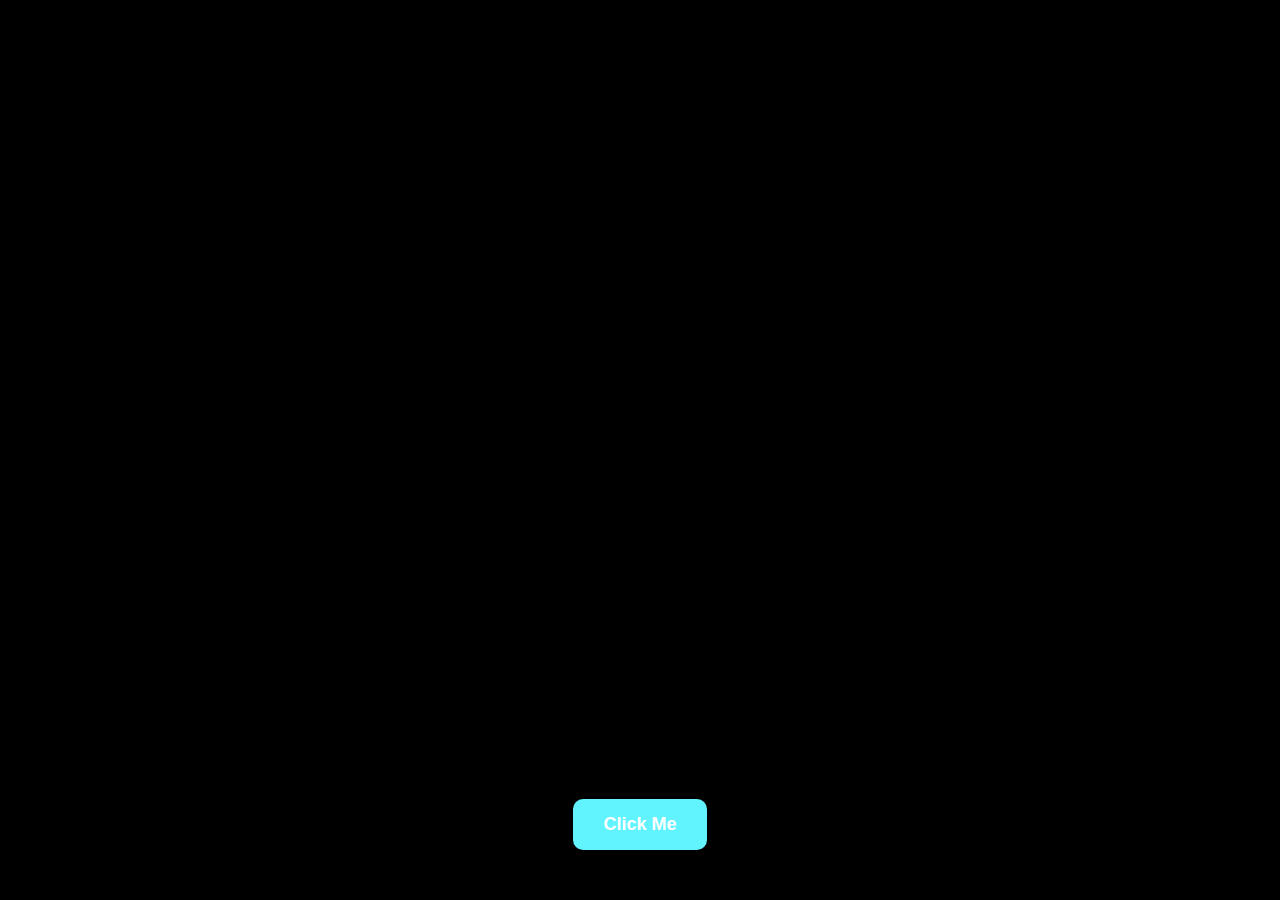
==== commit d718569b: "Update index.html" ====
--- a/index.html
+++ b/index.html
@@ -7,15 +7,23 @@
   <meta name="viewport" content="width=device-width, initial-scale=1, maximum-scale=1, user-scalable=no">
   <link rel="stylesheet" href="css/main.css">
   <link rel="icon" href="img/flowers.png" type="image/x-icon">
-
-  <style>
-    
-  </style>
+  <title>flowers</title>
 </head>
 
 <body class="container">
-  <a href="flower.html" class="beautiful-button" onclick="playAndRedirect()">Click Me</a>
+  <button class="beautiful-button" onclick="playAndRedirect()">Click Me</button>
 
+  <script>
+    function playAndRedirect() {
+      var audio = new Audio('mysong.mp3');
+      audio.play();
+      setTimeout(function () {
+        window.location.href = 'flower.html';
+      }, 1000); // Redirect after 1 second (adjust as needed)
+    }
+  </script>
+
+  <script src="main.js"></script>
 </body>
 
 </html>
